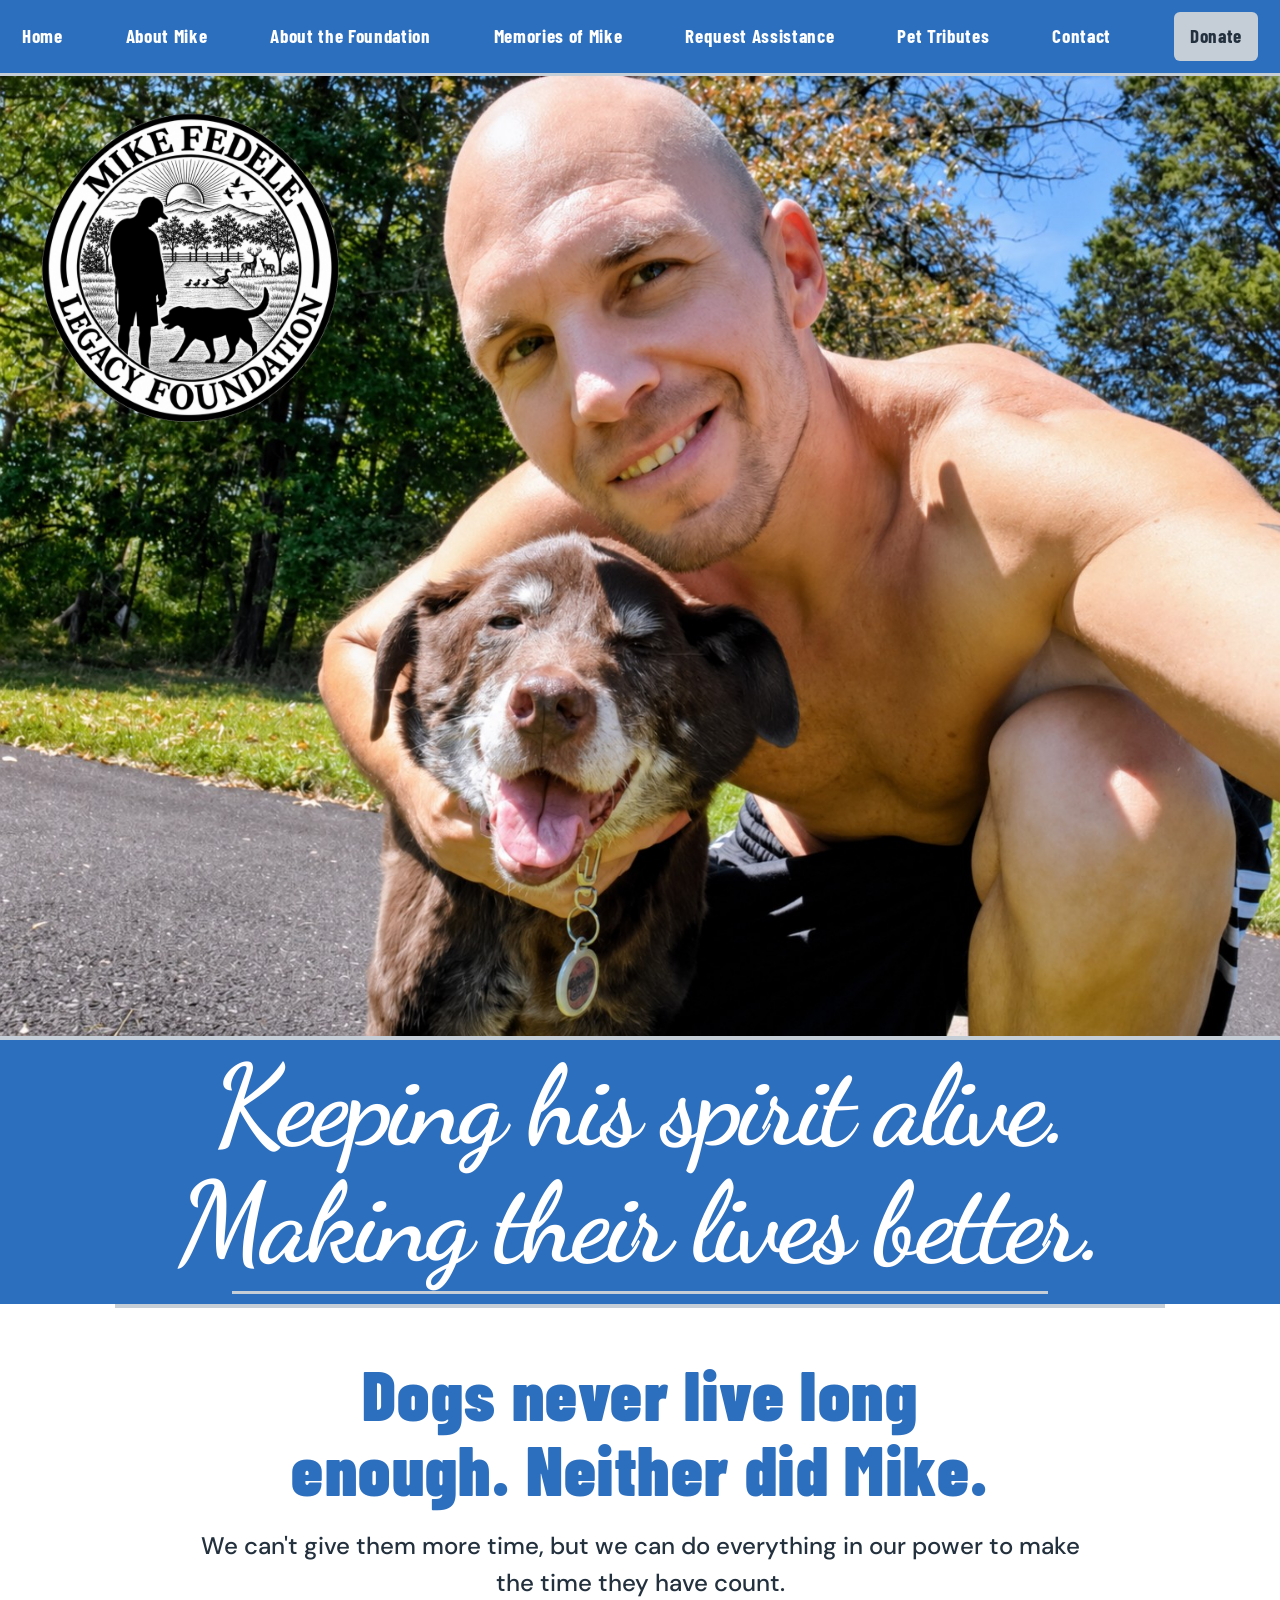
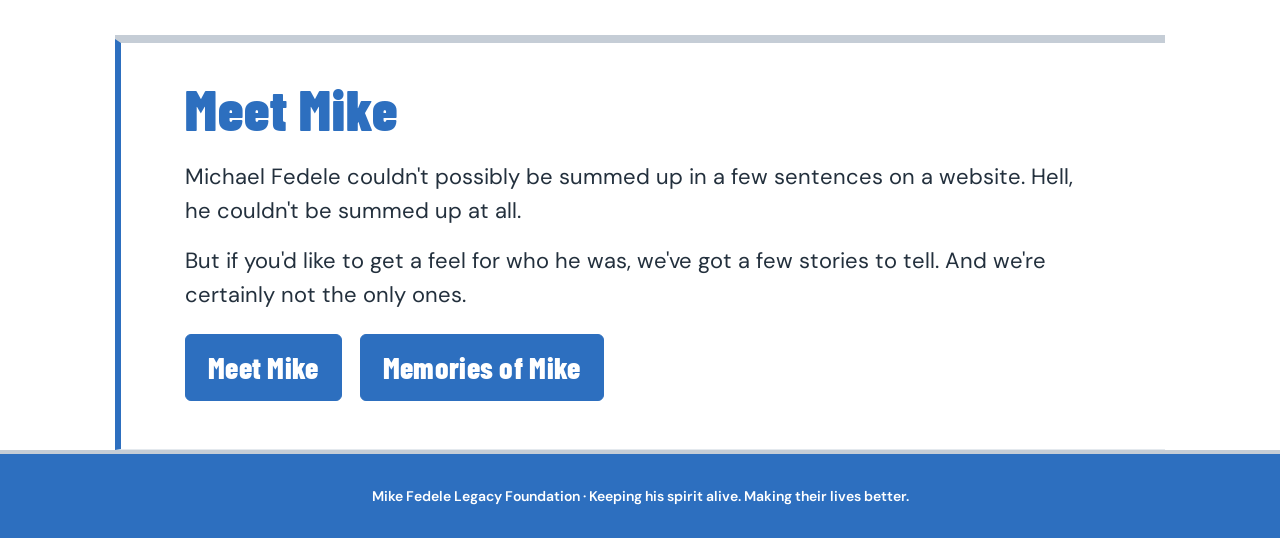
==== index.html @ 089e6568 "Reduce homepage whitespace and replace heavy Meet Mike paragraph typography" ====
<!doctype html><html lang="en"><head><meta charset="utf-8"><meta name="viewport" content="width=device-width, initial-scale=1"><meta name="theme-color" content="#2D6FBF"><title>Mike Fedele Legacy Foundation</title><style>:root{--blue:#2D6FBF;--deep:#06458f;--silver:#c5cdd6;--ink:#192c40}*{box-sizing:border-box}html{scroll-behavior:smooth}body{margin:0;background:#fff;color:var(--ink);font:17px/1.65 system-ui,-apple-system,"Segoe UI",sans-serif}a{color:var(--blue)}.site-header{position:relative;z-index:20;background:var(--deep);border-bottom:3px solid var(--silver)}.desktop-nav{display:flex;align-items:center;justify-content:space-between;gap:10px;max-width:1400px;margin:auto;padding:12px 22px}.desktop-nav a,.mobile-nav a{color:#fff;text-decoration:none;font-size:clamp(12px,1.15vw,16px);font-weight:650}.desktop-nav a:hover,.mobile-nav a:hover{text-decoration:underline}.desktop-nav .donate-nav,.mobile-nav .donate-nav{background:var(--silver);color:#173e65;padding:8px 16px;border-radius:6px}.mobile-bar{display:none}.hero{position:relative;background:#17395c}.hero-original{display:block;width:100%;height:auto}.hero-seal{position:absolute;top:2.5%;left:2.5%;width:clamp(105px,25vw,350px);height:auto;aspect-ratio:1;object-fit:contain;border:0;box-shadow:none}.hero-banner{background:var(--deep);border-top:3px solid var(--silver);text-align:center;padding:clamp(20px,4vw,50px) 5%;color:white}.hero-banner h1{font-family:"Segoe Print","Brush Script MT","URW Chancery L",cursive;font-size:clamp(27px,5.3vw,72px);line-height:1.25;font-style:italic;font-weight:500;margin:0}.silver-stroke{height:2px;max-width:70%;margin:20px auto 0;background:linear-gradient(90deg,transparent,var(--silver),transparent)}main>section:not(.hero){max-width:1050px;margin:auto;padding:55px 5%;border-bottom:1px solid #e4e9ee}h2{font-size:clamp(27px,4vw,43px);line-height:1.2;margin:0 0 20px}h3{font-size:24px;line-height:1.3}p{margin:0 0 18px}.statement{text-align:center}.statement h2{color:var(--blue)}.button{display:inline-block;background:var(--blue);color:white;text-decoration:none;font-weight:700;padding:12px 22px;border-radius:6px;margin:6px 10px 6px 0}.button:hover{background:var(--deep)}.links{display:flex;gap:8px;flex-wrap:wrap}.notice{border-left:4px solid var(--blue);background:#f2f6fb;padding:15px 20px}#foundation{background:#f5f8fc;max-width:none!important;padding-left:max(5%,calc((100% - 950px)/2))!important;padding-right:max(5%,calc((100% - 950px)/2))!important}#foundation strong{font-size:23px}footer{text-align:center;background:#eaf0f6;padding:30px 5%;font-size:14px}.about-hero{background:#f3f7fb;border-bottom:3px solid var(--silver);padding:60px 5%;text-align:center}.about-hero h1{font-size:clamp(34px,5vw,60px);line-height:1.12;max-width:900px;margin:0 auto 20px}.about-hero p{max-width:720px;margin:0 auto}.about-content{max-width:850px;margin:auto;padding:45px 5%}.eulogy-title{text-align:center;margin:70px 0 25px}.eulogy-title h2{color:var(--blue)}.poem{white-space:pre-wrap;overflow-wrap:break-word;font-family:Georgia,"Times New Roman",serif;font-size:clamp(15px,2.2vw,19px);line-height:1.6;padding:clamp(18px,4vw,42px);background:#f9fafc;border-left:4px solid var(--silver);tab-size:4}.snickers{margin:55px 0 20px;padding:30px;background:#eef4fb;border-top:3px solid var(--silver)}.gallery-note{padding:24px;border:1px solid var(--silver);background:#fff;margin:35px 0}.gallery-note h3{margin-top:0}@media(max-width:900px){.desktop-nav{display:none}.mobile-bar{display:flex;align-items:center;justify-content:space-between;gap:15px;color:#fff;font-weight:750;padding:12px 4%;min-height:65px}.mobile-bar>span{font-size:clamp(13px,3.8vw,18px)}.mobile-menu{position:relative}.mobile-menu summary{cursor:pointer;list-style:none;border:1px solid #ffffff80;border-radius:6px;padding:6px 10px;white-space:nowrap}.mobile-nav{position:absolute;right:0;top:calc(100% + 10px);z-index:50;display:flex;flex-direction:column;gap:14px;min-width:245px;background:var(--deep);padding:18px;box-shadow:0 8px 22px #0005;border-radius:7px}.mobile-nav a{font-size:15px}.hero-seal{width:clamp(95px,29vw,200px)}.hero-banner h1{font-size:clamp(25px,6vw,45px)}main>section:not(.hero){padding:38px 6%}}
/* Foundation visual identity — Mike Blue and silver */
:root{--blue:#2D6FBF;--deep:#06458f;--silver:#c5cdd6;--ink:#173450;--light-blue:#e7f1fc;--mid-blue:#5b94d3}body{background:linear-gradient(155deg,#f9fcff 0%,#eaf3fd 50%,#fff 100%);color:var(--ink);font-family:"Trebuchet MS","Segoe UI",sans-serif}h1,h2,h3{font-family:Impact,"Arial Narrow","Franklin Gothic Medium",sans-serif;font-stretch:condensed;letter-spacing:.035em;font-weight:700}h2{color:var(--deep);text-wrap:balance}h3{color:var(--blue)}.site-header{background:linear-gradient(105deg,#043568 0%,#06458f 50%,#2D6FBF 100%);box-shadow:0 5px 18px #06396725;border-bottom:3px solid var(--silver)}.desktop-nav a,.mobile-nav a{letter-spacing:.025em}.desktop-nav a:hover,.mobile-nav a:hover{color:#d7e9ff}.desktop-nav .donate-nav,.mobile-nav .donate-nav{background:linear-gradient(135deg,#edf2f7,#aebdcf);box-shadow:0 2px 8px #00254b44}.hero-banner{background:linear-gradient(120deg,#073a78,#2D6FBF 53%,#06458f);border-top:4px solid var(--silver);box-shadow:inset 0 5px 25px #092d5d40}.hero-banner h1{font-family:"Segoe Print","Bradley Hand","Brush Script MT",cursive;font-weight:800;font-style:italic;letter-spacing:-.035em;text-shadow:1px 3px 3px #062b5680}.silver-stroke{height:3px;background:linear-gradient(90deg,transparent,#f1f5f8,#8da3b8,#f1f5f8,transparent)}.statement{background:linear-gradient(145deg,#f0f7ff,#dbeafb);border-top:5px solid var(--silver);border-bottom:5px solid #8fa9c5!important}.statement h2{color:var(--deep);font-size:clamp(32px,5vw,55px);letter-spacing:.02em}.statement p{font-size:clamp(18px,2.4vw,24px)}#michael{background:linear-gradient(140deg,#fff 30%,#e5f1fd 100%);border-left:6px solid var(--blue);margin-top:36px;margin-bottom:45px;box-shadow:0 10px 30px #06396716}#michael h2{font-size:clamp(34px,5vw,56px)}.button{background:linear-gradient(120deg,var(--deep),var(--blue));border:1px solid #87b1df;box-shadow:0 4px 10px #174f8830;transition:transform .15s,box-shadow .15s}.button:hover{transform:translateY(-2px);box-shadow:0 6px 16px #174f8850}.about-hero{background:linear-gradient(115deg,#06458f,#2D6FBF 60%,#4d86c7);color:white;border-bottom:5px solid var(--silver);position:relative;overflow:hidden}.about-hero:after{content:"";position:absolute;right:-50px;top:-100px;width:320px;height:320px;border:35px solid #ffffff12;border-radius:50%;pointer-events:none}.about-hero h1{color:white;font-size:clamp(36px,6vw,66px);text-shadow:0 3px 8px #002c5650}.about-hero p{color:#edf5ff;font-size:19px}.about-content{background:#fff;box-shadow:0 8px 28px #0c41701c;margin-top:35px;margin-bottom:50px;border-top:5px solid var(--silver)}.eulogy-title{border-top:3px solid var(--silver);padding-top:32px}.eulogy-title h2{font-size:clamp(38px,5vw,58px)}.poem{background:linear-gradient(145deg,#f9fcff,#edf5fd);border-left:5px solid var(--blue);box-shadow:0 4px 18px #0b4d8512}.snickers{background:linear-gradient(120deg,#e5f1ff,#f5f9fd);border-top:5px solid var(--silver);border-left:5px solid var(--blue)}.gallery-note{border-top:4px solid var(--silver);border-left:4px solid var(--blue)}main>section:not(.hero):not(.statement){background:#fff;box-shadow:0 5px 20px #0a3d7014;margin-top:30px;margin-bottom:35px;border-top:4px solid var(--silver)}main>section:not(.hero):not(.statement) h2{font-size:clamp(33px,4.6vw,52px)}.notice{background:linear-gradient(120deg,#e5f1ff,#f7faff);border-left:5px solid var(--blue)}footer{background:linear-gradient(105deg,#043568,#06458f);color:#fff;border-top:4px solid var(--silver);font-weight:600}footer a{color:#fff}@media(max-width:900px){.mobile-bar{background:linear-gradient(90deg,#043568,#2D6FBF)}.mobile-nav{background:linear-gradient(150deg,#06458f,#123d6d)}main>section:not(.hero):not(.statement){margin-left:4%;margin-right:4%}.about-content{margin-left:4%;margin-right:4%}.hero-banner h1{font-size:clamp(26px,6.3vw,47px)}}

/* Typography system: expressive display, readable editorial body, oversized hero lettering */

body{font-family:"DM Sans","Trebuchet MS",sans-serif;font-size:17px;line-height:1.72}h1,h2,h3{font-family:"Barlow Condensed",Impact,"Arial Narrow",sans-serif;font-weight:800;letter-spacing:.015em;line-height:1.08}h2{font-size:clamp(35px,5vw,58px)}h3{font-size:clamp(26px,3vw,36px)}p{letter-spacing:.003em}.desktop-nav a,.mobile-nav a,.button{font-family:"Barlow Condensed",Impact,sans-serif;font-weight:700;font-size:clamp(15px,1.5vw,19px);letter-spacing:.035em}.hero-banner{padding:clamp(18px,2.7vw,38px) 2.5%;}.hero-banner h1{font-family:"Permanent Marker","Segoe Print",cursive;font-size:clamp(28px,5.25vw,86px);font-weight:400;font-style:normal;line-height:1.16;letter-spacing:-.025em;text-wrap:balance;max-width:1600px;margin:0 auto;color:#fff}.silver-stroke{margin:clamp(10px,1.5vw,20px) auto 0}.statement h2{font-family:"Barlow Condensed",Impact,sans-serif;font-size:clamp(37px,5.6vw,70px);font-weight:900}.about-hero h1{font-family:"Barlow Condensed",Impact,sans-serif;font-size:clamp(43px,6.6vw,86px);font-weight:900}.about-content p{font-size:clamp(17px,1.6vw,19px)}.poem{font-family:Georgia,"Times New Roman",serif;font-size:clamp(16px,1.7vw,20px);line-height:1.72}@media(max-width:900px){.hero-banner{padding:clamp(14px,3.5vw,25px) 2%}.hero-banner h1{font-size:clamp(23px,5.8vw,52px);line-height:1.18;letter-spacing:-.04em}.mobile-nav a{font-size:19px}main>section:not(.hero):not(.statement) h2{font-size:clamp(35px,7vw,54px)}}@media(max-width:380px){.hero-banner h1{font-size:5.6vw}}

/* Final hero typography override: full-width lettering on phones and desktop */
.hero-banner{padding:clamp(10px,1.7vw,24px) 1.2%!important}.hero-banner h1{font-family:"Permanent Marker","Segoe Print",cursive!important;font-size:clamp(36px,6.8vw,108px)!important;font-weight:400!important;font-style:normal!important;line-height:1.12!important;letter-spacing:-.045em!important;max-width:none!important;white-space:normal}.hero-banner .silver-stroke{margin:8px auto 0!important}@media(max-width:900px){.hero-banner{padding:12px 1%!important}.hero-banner h1{font-size:clamp(30px,7.1vw,65px)!important;line-height:1.16!important}}@media(max-width:440px){.hero-banner h1{font-size:7.15vw!important;letter-spacing:-.055em!important}}

/* Approved foundation palette: solid Mike Blue, white, silver; no ombre */
:root{--blue:#2D6FBF;--deep:#2D6FBF;--silver:#C5CDD6;--ink:#23303d}
body{background:#fff!important;color:var(--ink)!important}
.site-header,.mobile-bar,.mobile-nav{background:#2D6FBF!important;background-image:none!important;box-shadow:none!important;border-color:#C5CDD6!important}
.desktop-nav .donate-nav,.mobile-nav .donate-nav{background:#C5CDD6!important;background-image:none!important;color:#23303d!important;box-shadow:none!important}
.hero,.hero-banner,.about-hero{background:#2D6FBF!important;background-image:none!important;box-shadow:none!important}
.hero-banner{padding:clamp(12px,2.5vw,28px) 2%!important;display:flex;flex-direction:column;align-items:center;justify-content:center;gap:8px}
.hero-banner h1{font-family:"Permanent Marker","Segoe Print",cursive!important;font-size:clamp(30px,6.5vw,94px)!important;line-height:1.2!important;letter-spacing:-.025em!important;font-weight:400!important;font-style:normal!important;max-width:none!important;width:100%!important;margin:0!important;text-shadow:none!important}
.silver-stroke{background:#C5CDD6!important;background-image:none!important;width:65%;height:3px;margin:4px auto 0!important}
.statement,#michael,#foundation,main>section:not(.hero),.about-content,.poem,.snickers,.gallery-note,.notice{background:#fff!important;background-image:none!important;box-shadow:none!important}
.statement{border-top:4px solid #C5CDD6!important;border-bottom:4px solid #C5CDD6!important}
#foundation{background:#fff!important}
.button{background:#2D6FBF!important;background-image:none!important;box-shadow:none!important;border:1px solid #2D6FBF!important}
.button:hover{background:#215b9f!important}
.about-hero:after{display:none!important}
.about-hero h1{color:#fff!important;text-shadow:none!important}
.about-hero p{color:#fff!important}
.poem,.snickers,.notice,.gallery-note{border-color:#C5CDD6!important}
footer{background:#2D6FBF!important;background-image:none!important;color:#fff!important;border-color:#C5CDD6!important}
@media(max-width:900px){.hero-banner{padding:10px 1.5%!important}.hero-banner h1{font-size:clamp(28px,6.8vw,60px)!important;line-height:1.18!important}}
@media(max-width:440px){.hero-banner h1{font-size:clamp(26px,6.65vw,33px)!important;letter-spacing:-.04em!important}}

/* Approved homepage type direction: script tagline, impactful condensed headlines, characterful supporting copy */
.hero-banner{background:#2D6FBF!important;background-image:none!important;min-height:0!important;padding:12px 2% 15px!important}
.hero-banner h1{font-family:"Dancing Script","Segoe Script",cursive!important;font-size:clamp(39px,8.1vw,105px)!important;line-height:1.08!important;font-weight:700!important;font-style:normal!important;letter-spacing:-.035em!important;text-shadow:none!important;max-width:none!important}
.statement h2,#michael h2{font-family:"Barlow Condensed",Impact,"Arial Narrow",sans-serif!important;font-weight:900!important}
.statement p,#michael p{font-family:"Bree Serif",Georgia,serif!important;font-weight:400!important;font-size:clamp(19px,2.45vw,25px)!important;line-height:1.65!important;letter-spacing:0!important}
@media(max-width:900px){.hero-banner{padding:12px 1% 15px!important}.hero-banner h1{font-size:clamp(34px,8vw,75px)!important;line-height:1.1!important}}
@media(max-width:440px){.hero-banner h1{font-size:8vw!important;letter-spacing:-.04em!important}.statement p,#michael p{font-size:20px!important}}

/* Screenshot-reviewed spacing refinements */
.hero-banner{padding:8px 1% 10px!important;gap:3px!important}
.hero-banner h1{font-size:clamp(43px,8.9vw,112px)!important;line-height:1.05!important}
.hero-banner .silver-stroke{margin:5px auto 0!important}
.statement{padding-bottom:clamp(24px,4vw,42px)!important;margin-bottom:0!important}
.statement p{font-family:"DM Sans",system-ui,sans-serif!important;font-weight:500!important;font-size:clamp(19px,2.35vw,24px)!important;line-height:1.55!important}
#michael{margin-top:16px!important;margin-bottom:24px!important;padding-top:clamp(24px,4vw,44px)!important}
@media(max-width:900px){.hero-banner{padding:8px 1% 10px!important}.hero-banner h1{font-size:8.9vw!important;line-height:1.06!important}.statement{padding-bottom:28px!important}#michael{margin-top:14px!important;padding-top:25px!important}}
@media(max-width:440px){.hero-banner h1{font-size:8.9vw!important}.statement p{font-size:19px!important;line-height:1.58!important}}

/* Logo-inspired foundation name and readable navigation buttons */
.mobile-bar>span{font-family:"Cinzel",Georgia,"Times New Roman",serif!important;font-weight:800!important;font-size:clamp(17px,3.4vw,25px)!important;line-height:1.16!important;letter-spacing:-.045em!important;max-width:calc(100% - 118px)!important;overflow-wrap:normal!important}
.mobile-menu{flex:0 0 auto!important}
.mobile-menu summary{font-family:"Barlow Condensed",Impact,sans-serif!important;font-weight:800!important;font-size:clamp(17px,3.6vw,22px)!important}
#michael .links .button{font-family:"Barlow Condensed",Impact,"Arial Narrow",sans-serif!important;font-weight:800!important;font-size:clamp(22px,3.8vw,30px)!important;line-height:1.15!important;letter-spacing:.01em!important;padding:15px 22px!important;text-align:center!important}
@media(max-width:440px){.mobile-bar{gap:7px!important;padding:11px 3%!important}.mobile-bar>span{font-size:clamp(16px,4.15vw,20px)!important;max-width:calc(100% - 113px)!important}.mobile-menu summary{font-size:18px!important;padding:8px 9px!important}#michael .links .button{font-size:23px!important;padding:14px 18px!important}}

/* Homepage screenshot corrections: lighter Meet Mike copy and reduced dead space */
#michael p{font-family:"DM Sans",system-ui,-apple-system,"Segoe UI",sans-serif!important;font-weight:400!important;font-size:clamp(18px,2.25vw,22px)!important;line-height:1.55!important;letter-spacing:0!important;margin-bottom:16px!important}
.statement{padding-top:clamp(28px,4.5vw,48px)!important;padding-bottom:clamp(22px,3.5vw,34px)!important;margin-bottom:0!important}
.statement h2{margin-bottom:20px!important}
.statement p{margin-bottom:0!important}
#michael{margin-top:0!important;margin-bottom:0!important;padding-top:clamp(24px,3.5vw,36px)!important;padding-bottom:clamp(25px,4vw,42px)!important}
#michael h2{margin-bottom:20px!important}
#michael .links{margin-top:16px!important}
@media(max-width:900px){.statement{padding-top:32px!important;padding-bottom:24px!important}#michael{margin-top:0!important;padding-top:26px!important;padding-bottom:30px!important}#michael p{font-size:19px!important;line-height:1.55!important}}
</style><link rel="preconnect" href="https://fonts.googleapis.com"><link rel="preconnect" href="https://fonts.gstatic.com" crossorigin><link href="https://fonts.googleapis.com/css2?family=Barlow+Condensed:wght@600;700;800;900&family=DM+Sans:wght@400;500;600;700&family=Dancing+Script:wght@600;700&family=Bree+Serif&display=swap" rel="stylesheet"><link href="https://fonts.googleapis.com/css2?family=Cinzel:wght@600;700;800&display=swap" rel="stylesheet"></head><body><header class="site-header"><nav class="desktop-nav" aria-label="Main navigation"><a href="index.html#home">Home</a><a href="about-mike.html">About Mike</a><a href="about-the-foundation.html">About the Foundation</a><a href="memories-of-mike.html">Memories of Mike</a><a href="request-assistance.html">Request Assistance</a><a href="pet-tributes.html">Pet Tributes</a><a href="contact.html">Contact</a><a class="donate-nav" href="donate.html">Donate</a></nav><div class="mobile-bar"><span>Mike Fedele Legacy Foundation</span><details class="mobile-menu"><summary aria-label="Open navigation menu">☰ Menu</summary><nav class="mobile-nav" aria-label="Mobile navigation"><a href="index.html#home">Home</a><a href="about-mike.html">About Mike</a><a href="about-the-foundation.html">About the Foundation</a><a href="memories-of-mike.html">Memories of Mike</a><a href="request-assistance.html">Request Assistance</a><a href="pet-tributes.html">Pet Tributes</a><a href="contact.html">Contact</a><a class="donate-nav" href="donate.html">Donate</a></nav></details></div></header><main><section class="hero" id="home"><img class="hero-original" src="file_00000000ce7481f59edd131a9136a157.jpg" alt="Michael crouching with Snickers outdoors"><img class="hero-seal" src="mike_fedele_logo_circular_transparent.png" alt="Mike Fedele Legacy Foundation official seal"><div class="hero-banner"><h1>Keeping his spirit alive.<br>Making their lives better.</h1><div class="silver-stroke" aria-hidden="true"></div></div></section>
<section class="statement"><h2>Dogs never live long enough. Neither did Mike.</h2><p>We can't give them more time, but we can do everything in our power to make the time they have count.</p></section>

<section id="michael"><h2>Meet Mike</h2><p>Michael Fedele couldn't possibly be summed up in a few sentences on a website. Hell, he couldn't be summed up at all.</p><p>But if you'd like to get a feel for who he was, we've got a few stories to tell. And we're certainly not the only ones.</p><div class="links"><a class="button" href="about-mike.html">Meet Mike</a><a class="button" href="memories-of-mike.html">Memories of Mike</a></div></section>





</main><footer>Mike Fedele Legacy Foundation · Keeping his spirit alive. Making their lives better.</footer></body></html>
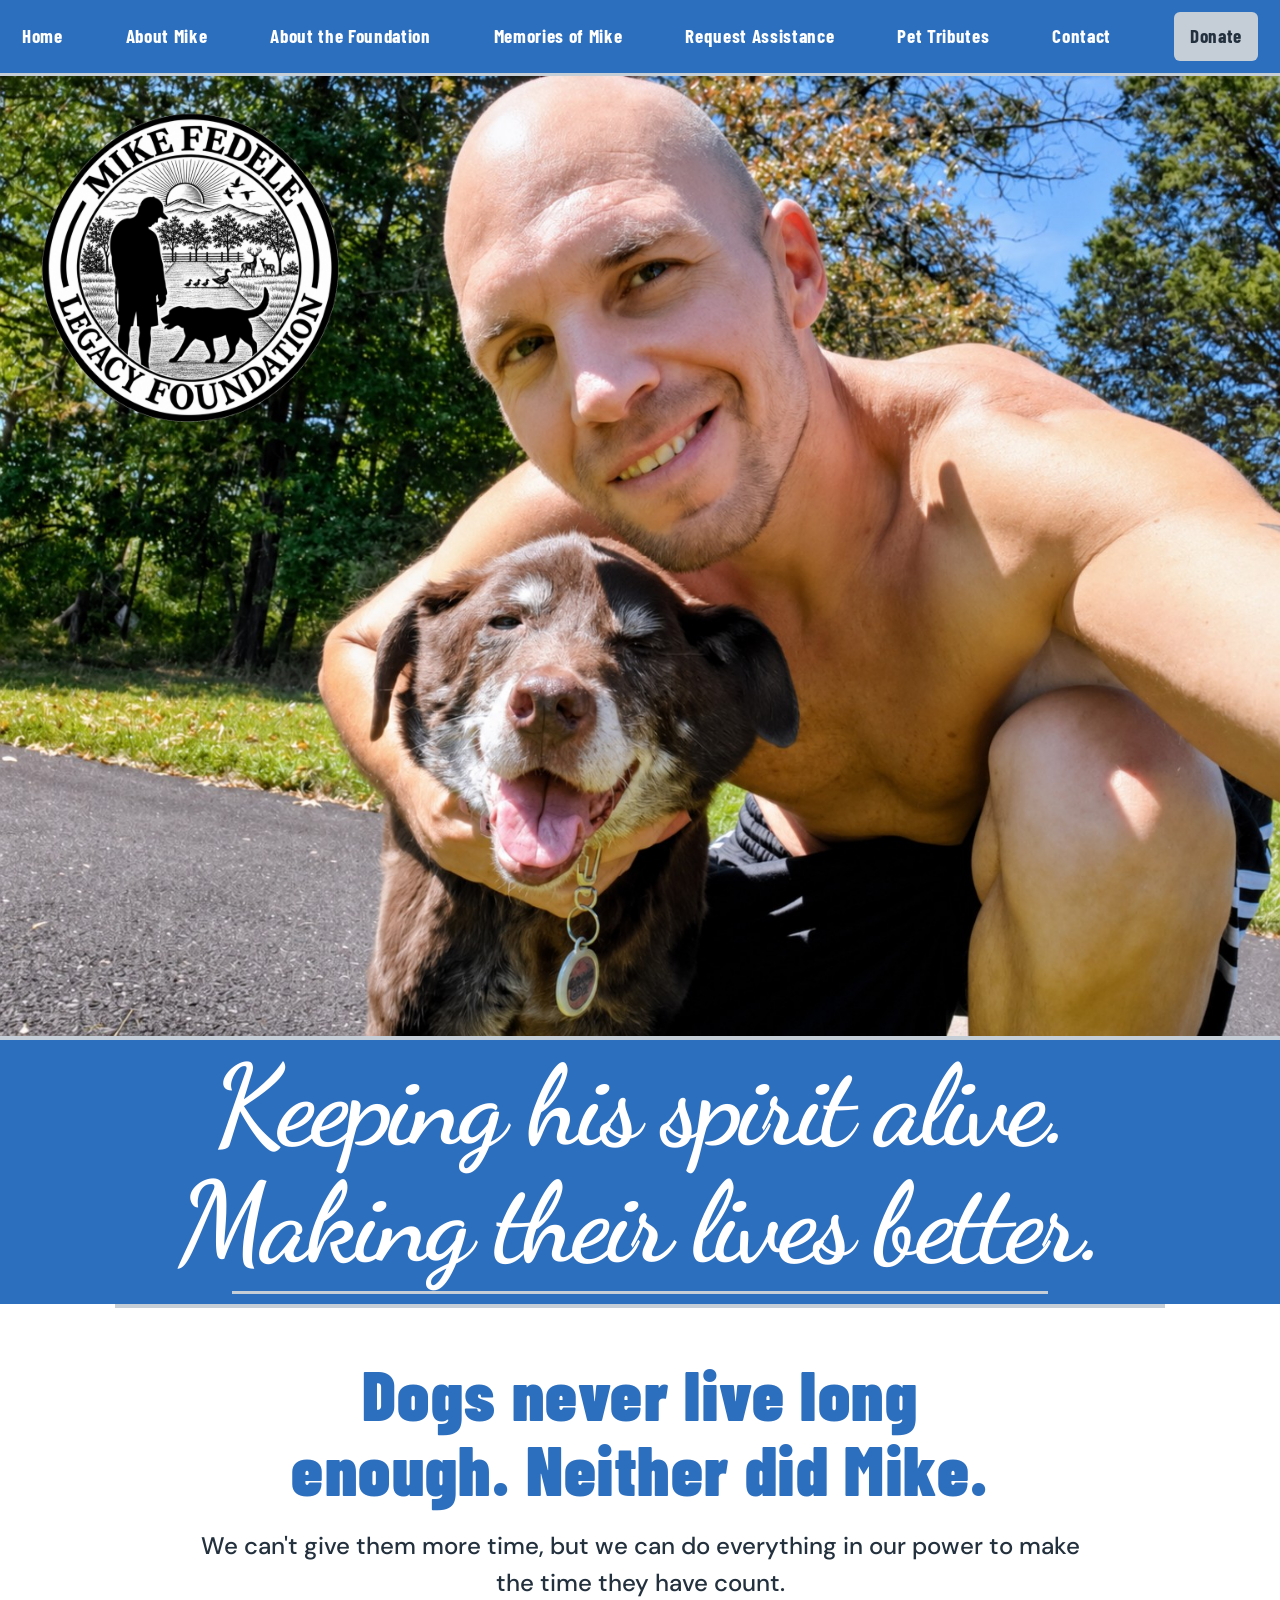
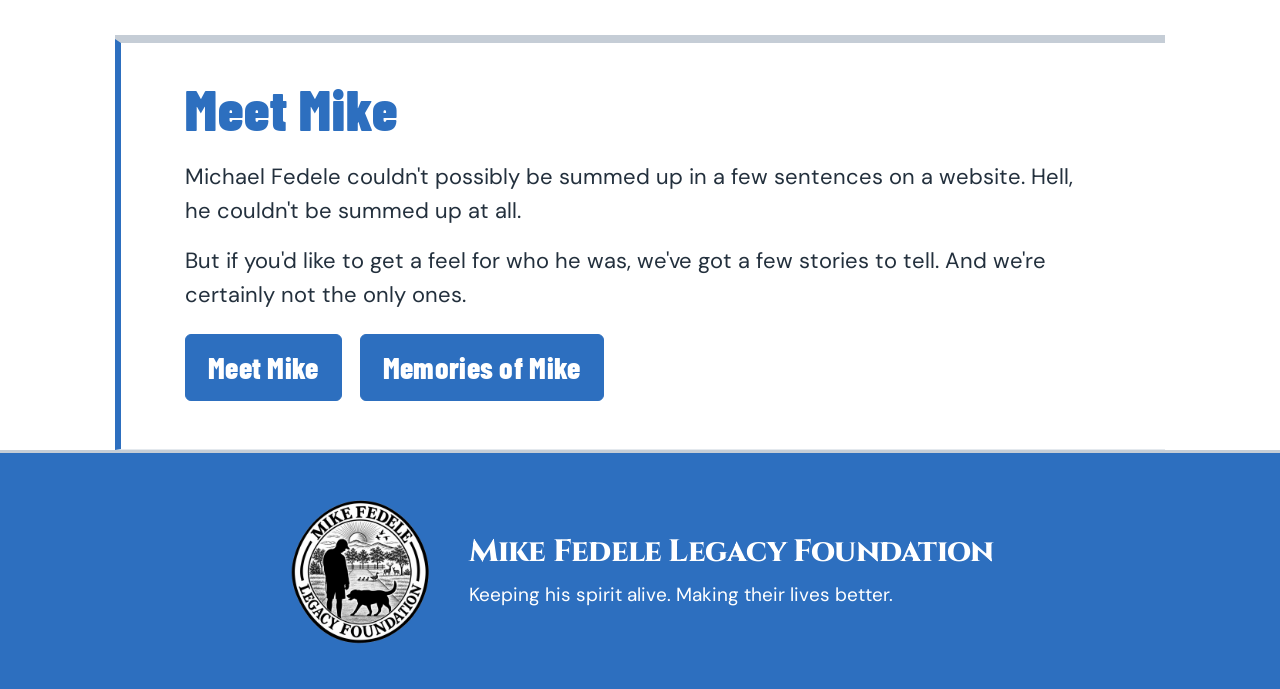
==== commit 80e4961f: "Add approved circular logo and readable branded footer" ====
--- a/index.html
+++ b/index.html
@@ -65,6 +65,15 @@
 #michael h2{margin-bottom:20px!important}
 #michael .links{margin-top:16px!important}
 @media(max-width:900px){.statement{padding-top:32px!important;padding-bottom:24px!important}#michael{margin-top:0!important;padding-top:26px!important;padding-bottom:30px!important}#michael p{font-size:19px!important;line-height:1.55!important}}
+
+/* Consistent branded footer across all eight pages */
+.foundation-footer{display:flex!important;align-items:center!important;justify-content:center!important;gap:clamp(18px,3vw,34px)!important;flex-wrap:wrap!important;text-align:left!important;background:#2D6FBF!important;background-image:none!important;color:#fff!important;border-top:3px solid #C5CDD6!important;padding:clamp(25px,4vw,44px) 20px!important}
+.foundation-footer .footer-logo-link{display:block;flex:0 0 auto;line-height:0}
+.foundation-footer .footer-logo{display:block;width:clamp(104px,13vw,148px);height:auto;object-fit:contain}
+.foundation-footer .footer-copy{min-width:0;max-width:610px}
+.foundation-footer .footer-name{font-family:"Cinzel",Georgia,"Times New Roman",serif!important;font-size:clamp(21px,2.5vw,31px)!important;font-weight:800!important;line-height:1.24!important;letter-spacing:-.025em!important;color:#fff!important}
+.foundation-footer .footer-tagline{font-family:"DM Sans",system-ui,sans-serif!important;font-size:clamp(16px,1.6vw,19px)!important;font-weight:400!important;line-height:1.45!important;margin-top:10px!important;color:#fff!important}
+@media(max-width:600px){.foundation-footer{flex-direction:column!important;text-align:center!important;gap:15px!important;padding:28px 18px 32px!important}.foundation-footer .footer-logo{width:112px}.foundation-footer .footer-name{font-size:clamp(21px,5.5vw,26px)!important}.foundation-footer .footer-tagline{font-size:17px!important;margin-top:9px!important}}
 </style><link rel="preconnect" href="https://fonts.googleapis.com"><link rel="preconnect" href="https://fonts.gstatic.com" crossorigin><link href="https://fonts.googleapis.com/css2?family=Barlow+Condensed:wght@600;700;800;900&family=DM+Sans:wght@400;500;600;700&family=Dancing+Script:wght@600;700&family=Bree+Serif&display=swap" rel="stylesheet"><link href="https://fonts.googleapis.com/css2?family=Cinzel:wght@600;700;800&display=swap" rel="stylesheet"></head><body><header class="site-header"><nav class="desktop-nav" aria-label="Main navigation"><a href="index.html#home">Home</a><a href="about-mike.html">About Mike</a><a href="about-the-foundation.html">About the Foundation</a><a href="memories-of-mike.html">Memories of Mike</a><a href="request-assistance.html">Request Assistance</a><a href="pet-tributes.html">Pet Tributes</a><a href="contact.html">Contact</a><a class="donate-nav" href="donate.html">Donate</a></nav><div class="mobile-bar"><span>Mike Fedele Legacy Foundation</span><details class="mobile-menu"><summary aria-label="Open navigation menu">☰ Menu</summary><nav class="mobile-nav" aria-label="Mobile navigation"><a href="index.html#home">Home</a><a href="about-mike.html">About Mike</a><a href="about-the-foundation.html">About the Foundation</a><a href="memories-of-mike.html">Memories of Mike</a><a href="request-assistance.html">Request Assistance</a><a href="pet-tributes.html">Pet Tributes</a><a href="contact.html">Contact</a><a class="donate-nav" href="donate.html">Donate</a></nav></details></div></header><main><section class="hero" id="home"><img class="hero-original" src="file_00000000ce7481f59edd131a9136a157.jpg" alt="Michael crouching with Snickers outdoors"><img class="hero-seal" src="mike_fedele_logo_circular_transparent.png" alt="Mike Fedele Legacy Foundation official seal"><div class="hero-banner"><h1>Keeping his spirit alive.<br>Making their lives better.</h1><div class="silver-stroke" aria-hidden="true"></div></div></section>
 <section class="statement"><h2>Dogs never live long enough. Neither did Mike.</h2><p>We can't give them more time, but we can do everything in our power to make the time they have count.</p></section>
 
@@ -74,4 +83,4 @@
 
 
 
-</main><footer>Mike Fedele Legacy Foundation · Keeping his spirit alive. Making their lives better.</footer></body></html>+</main><footer class="foundation-footer"><a class="footer-logo-link" href="index.html" aria-label="Mike Fedele Legacy Foundation home"><img class="footer-logo" src="mike_fedele_logo_circular_transparent.png" alt="Mike Fedele Legacy Foundation circular logo" loading="lazy"></a><div class="footer-copy"><div class="footer-name">Mike Fedele Legacy Foundation</div><div class="footer-tagline">Keeping his spirit alive. Making their lives better.</div></div></footer></body></html>
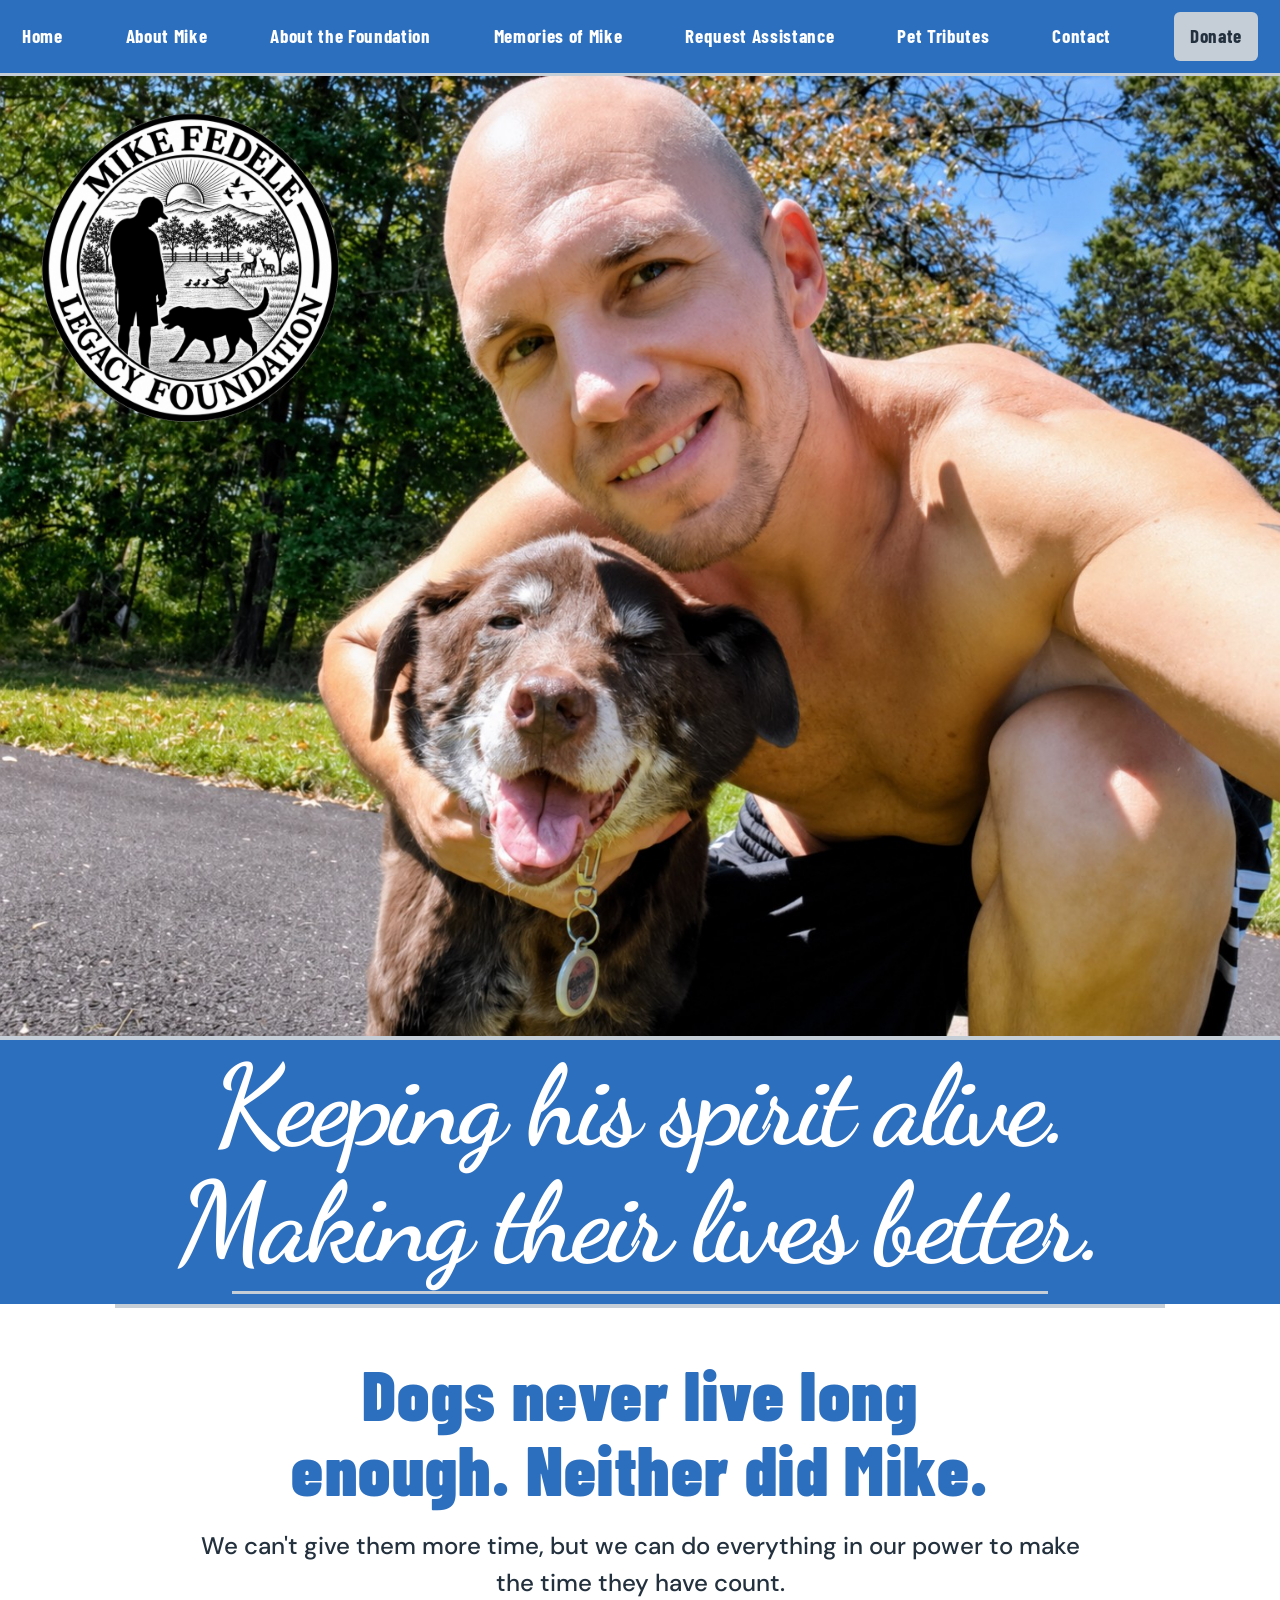
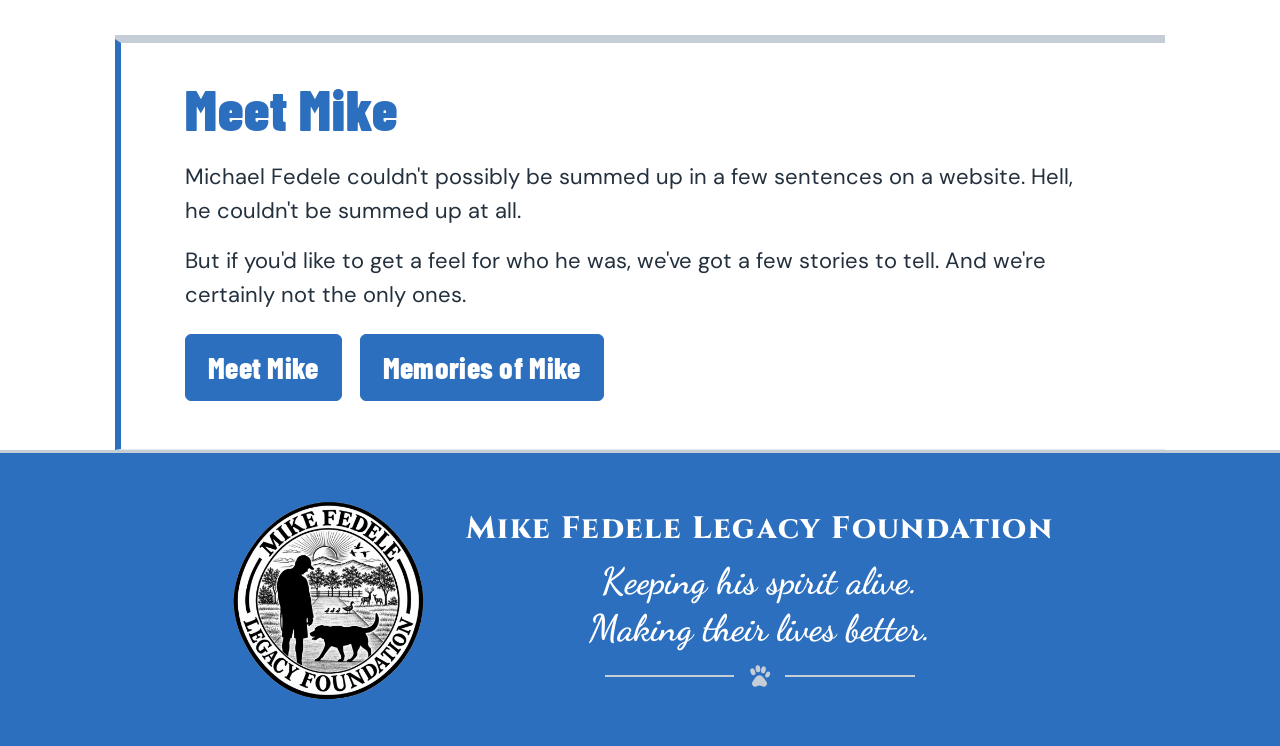
==== commit 976c2062: "Improve homepage footer typography and silver paw divider" ====
--- a/index.html
+++ b/index.html
@@ -74,6 +74,22 @@
 .foundation-footer .footer-name{font-family:"Cinzel",Georgia,"Times New Roman",serif!important;font-size:clamp(21px,2.5vw,31px)!important;font-weight:800!important;line-height:1.24!important;letter-spacing:-.025em!important;color:#fff!important}
 .foundation-footer .footer-tagline{font-family:"DM Sans",system-ui,sans-serif!important;font-size:clamp(16px,1.6vw,19px)!important;font-weight:400!important;line-height:1.45!important;margin-top:10px!important;color:#fff!important}
 @media(max-width:600px){.foundation-footer{flex-direction:column!important;text-align:center!important;gap:15px!important;padding:28px 18px 32px!important}.foundation-footer .footer-logo{width:112px}.foundation-footer .footer-name{font-size:clamp(21px,5.5vw,26px)!important}.foundation-footer .footer-tagline{font-size:17px!important;margin-top:9px!important}}
+
+/* Approved interior-page identity and consistent two-line brand tagline */
+.brand-paw-divider{display:flex;align-items:center;justify-content:center;gap:13px;color:#C5CDD6;width:min(310px,75%);margin:13px auto 0}
+.brand-paw-divider>span{height:2px;flex:1;background:#C5CDD6}.brand-paw-divider svg{flex:0 0 25px;display:block}
+.foundation-footer .footer-name,.interior-brand-header .interior-brand-name{font-family:"Cinzel",Georgia,serif!important;letter-spacing:.045em!important;font-weight:800!important;line-height:1.25!important}
+.foundation-footer .footer-tagline,.interior-brand-header .interior-brand-tagline{font-family:"Dancing Script","Brush Script MT",cursive!important;font-size:clamp(24px,3vw,37px)!important;line-height:1.25!important;letter-spacing:0!important;font-weight:700!important;color:white!important;text-align:center!important}
+.foundation-footer .footer-tagline span,.interior-brand-header .interior-brand-tagline span{display:block}
+.foundation-footer .footer-logo{width:clamp(150px,17vw,205px)!important;height:auto!important;max-width:100%!important;object-fit:contain!important}
+.foundation-footer .footer-logo-link{display:flex;justify-content:center;align-items:center}
+.interior-brand-header{display:flex;align-items:center;justify-content:center;gap:25px;padding:20px clamp(16px,4vw,45px);background:#2D6FBF!important;color:white!important;border-bottom:3px solid #C5CDD6}
+.interior-brand-header .interior-brand-logo{display:block;width:clamp(104px,11vw,148px);height:auto;object-fit:contain}
+.interior-brand-header .interior-brand-copy{text-align:center;min-width:0}
+.interior-brand-header .interior-brand-name{font-size:clamp(20px,2.4vw,31px);color:#fff}
+.interior-brand-header .interior-brand-tagline{margin-top:7px}
+.interior-brand-header .brand-paw-divider{margin-top:8px}
+@media(max-width:700px){.interior-brand-header{flex-direction:column;gap:10px;padding:17px 14px 19px}.interior-brand-header .interior-brand-logo{width:118px}.interior-brand-header .interior-brand-name{font-size:clamp(20px,5.5vw,27px);letter-spacing:.025em!important}.interior-brand-header .interior-brand-tagline{font-size:clamp(24px,6vw,30px)!important}.foundation-footer .footer-logo{width:175px!important}}
 </style><link rel="preconnect" href="https://fonts.googleapis.com"><link rel="preconnect" href="https://fonts.gstatic.com" crossorigin><link href="https://fonts.googleapis.com/css2?family=Barlow+Condensed:wght@600;700;800;900&family=DM+Sans:wght@400;500;600;700&family=Dancing+Script:wght@600;700&family=Bree+Serif&display=swap" rel="stylesheet"><link href="https://fonts.googleapis.com/css2?family=Cinzel:wght@600;700;800&display=swap" rel="stylesheet"></head><body><header class="site-header"><nav class="desktop-nav" aria-label="Main navigation"><a href="index.html#home">Home</a><a href="about-mike.html">About Mike</a><a href="about-the-foundation.html">About the Foundation</a><a href="memories-of-mike.html">Memories of Mike</a><a href="request-assistance.html">Request Assistance</a><a href="pet-tributes.html">Pet Tributes</a><a href="contact.html">Contact</a><a class="donate-nav" href="donate.html">Donate</a></nav><div class="mobile-bar"><span>Mike Fedele Legacy Foundation</span><details class="mobile-menu"><summary aria-label="Open navigation menu">☰ Menu</summary><nav class="mobile-nav" aria-label="Mobile navigation"><a href="index.html#home">Home</a><a href="about-mike.html">About Mike</a><a href="about-the-foundation.html">About the Foundation</a><a href="memories-of-mike.html">Memories of Mike</a><a href="request-assistance.html">Request Assistance</a><a href="pet-tributes.html">Pet Tributes</a><a href="contact.html">Contact</a><a class="donate-nav" href="donate.html">Donate</a></nav></details></div></header><main><section class="hero" id="home"><img class="hero-original" src="file_00000000ce7481f59edd131a9136a157.jpg" alt="Michael crouching with Snickers outdoors"><img class="hero-seal" src="mike_fedele_logo_circular_transparent.png" alt="Mike Fedele Legacy Foundation official seal"><div class="hero-banner"><h1>Keeping his spirit alive.<br>Making their lives better.</h1><div class="silver-stroke" aria-hidden="true"></div></div></section>
 <section class="statement"><h2>Dogs never live long enough. Neither did Mike.</h2><p>We can't give them more time, but we can do everything in our power to make the time they have count.</p></section>
 
@@ -83,4 +99,4 @@
 
 
 
-</main><footer class="foundation-footer"><a class="footer-logo-link" href="index.html" aria-label="Mike Fedele Legacy Foundation home"><img class="footer-logo" src="mike_fedele_logo_circular_transparent.png" alt="Mike Fedele Legacy Foundation circular logo" loading="lazy"></a><div class="footer-copy"><div class="footer-name">Mike Fedele Legacy Foundation</div><div class="footer-tagline">Keeping his spirit alive. Making their lives better.</div></div></footer></body></html>+</main><footer class="foundation-footer"><a class="footer-logo-link" href="index.html" aria-label="Mike Fedele Legacy Foundation home"><img class="footer-logo" src="mike_fedele_logo_circular_transparent.png" alt="Mike Fedele Legacy Foundation circular logo" loading="lazy"></a><div class="footer-copy"><div class="footer-name">Mike Fedele Legacy Foundation</div><div class="footer-tagline"><span>Keeping his spirit alive.</span><span>Making their lives better.</span></div><div class="brand-paw-divider" aria-hidden="true"><span></span><svg viewBox="0 0 64 64" width="25" height="25" fill="currentColor" xmlns="http://www.w3.org/2000/svg"><ellipse cx="15" cy="20" rx="6" ry="9" transform="rotate(-22 15 20)"/><ellipse cx="28" cy="12" rx="6" ry="9" transform="rotate(-6 28 12)"/><ellipse cx="42" cy="15" rx="6" ry="9" transform="rotate(14 42 15)"/><ellipse cx="53" cy="27" rx="5.5" ry="8" transform="rotate(25 53 27)"/><path d="M32 29c-8 0-12 9-17 15-5 6-1 14 6 14 4 0 7-3 11-3s7 3 11 3c7 0 11-8 6-14-5-6-9-15-17-15z"/></svg><span></span></div></div></footer></body></html>
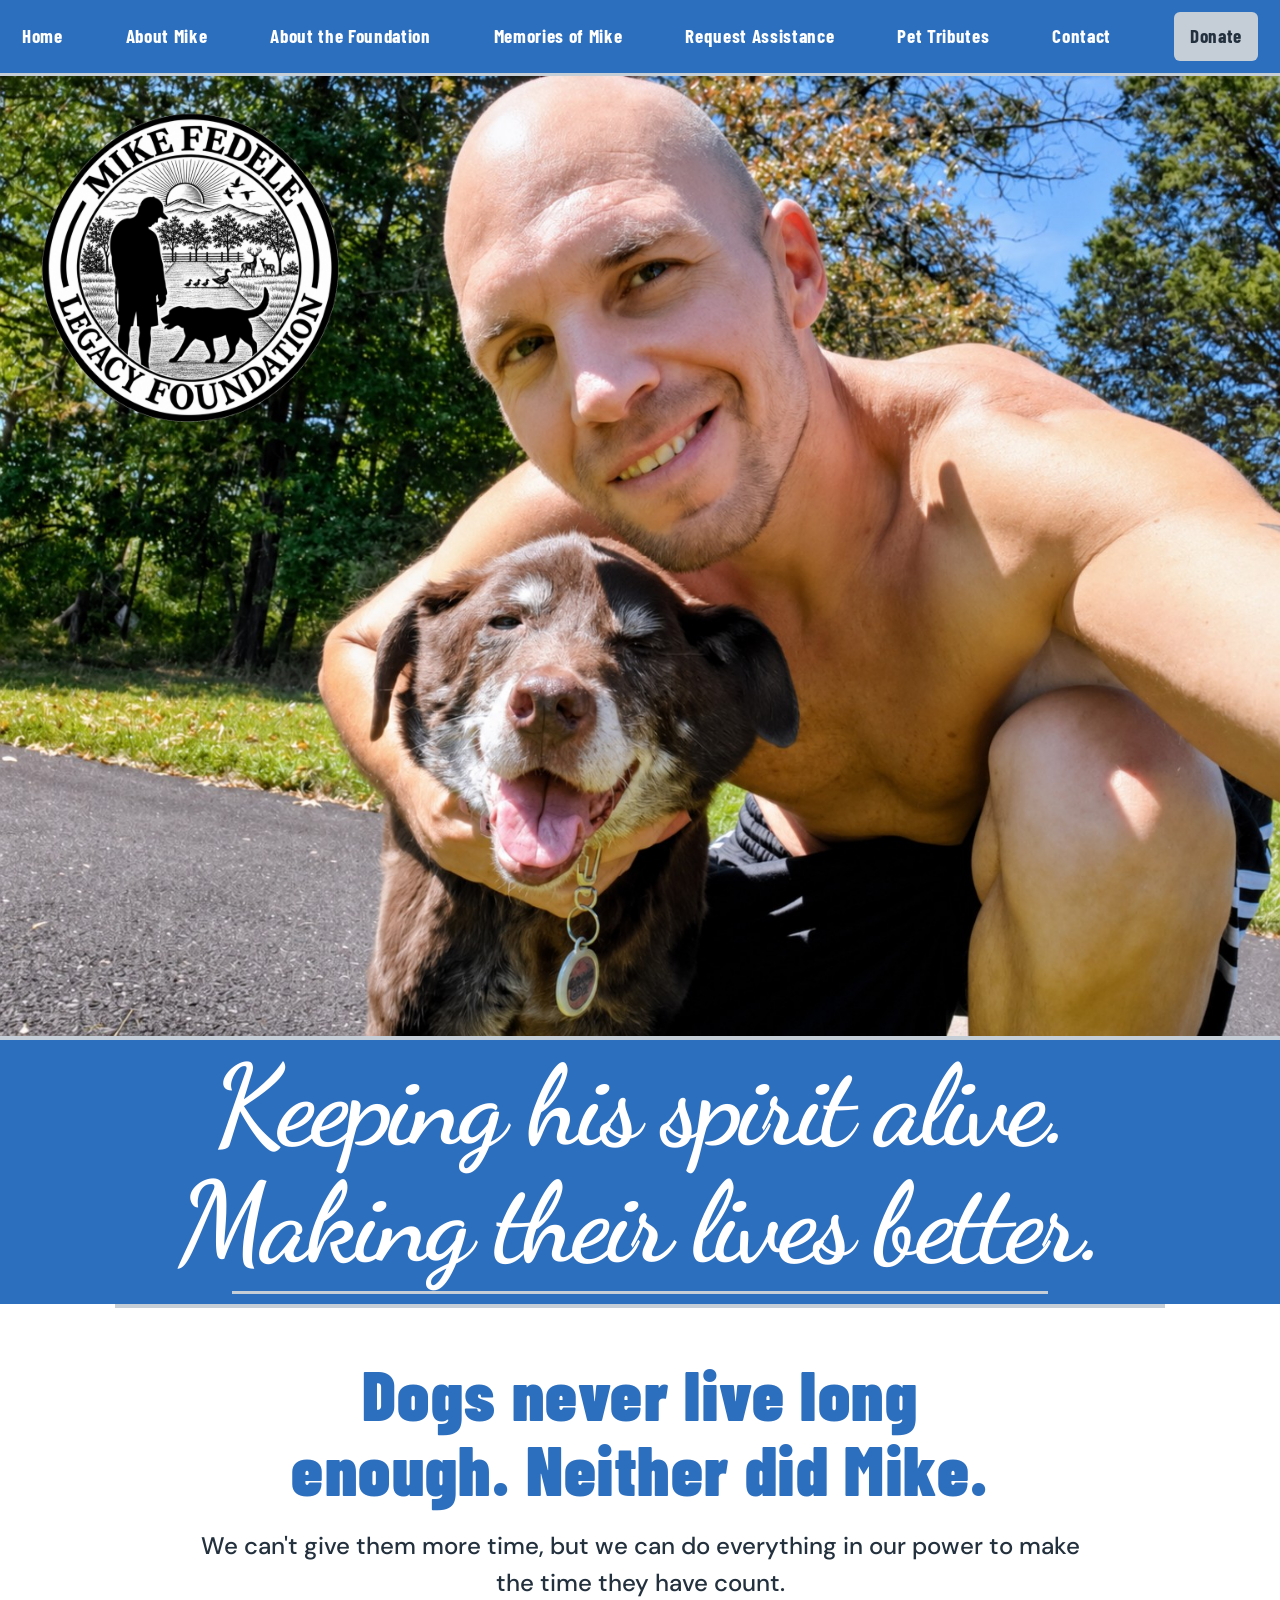
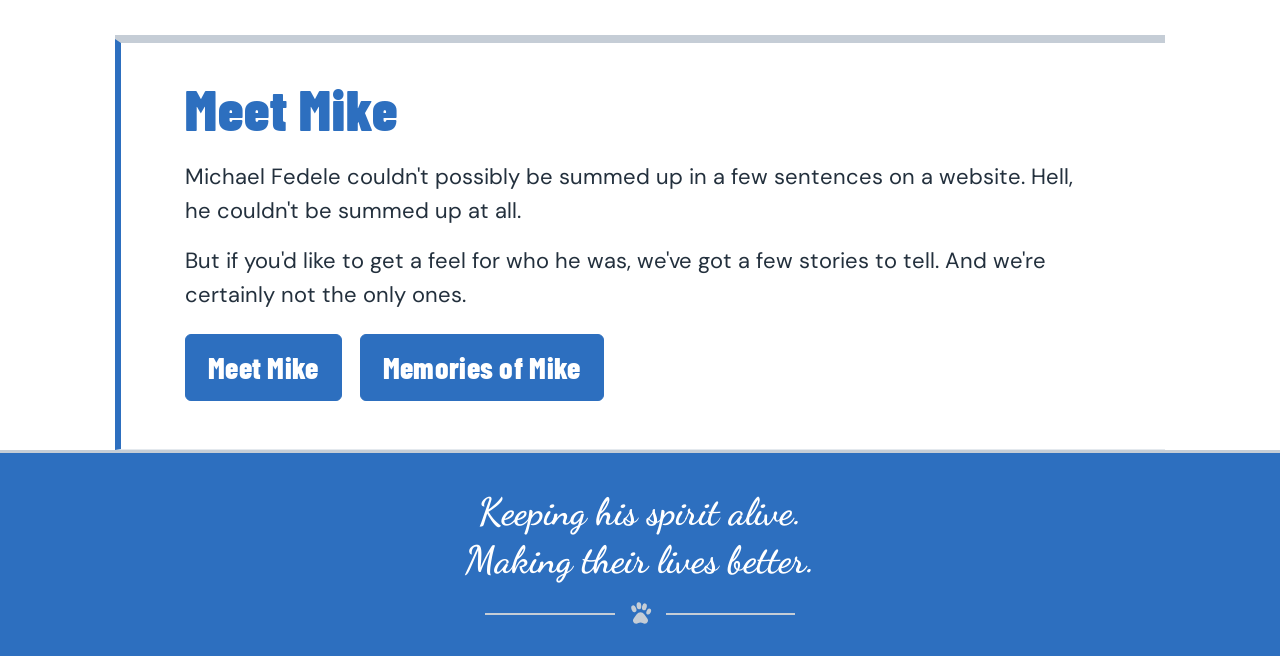
==== commit b6a9f5f6: "Use approved logo-and-name interior headers and two-line script-only footers" ====
--- a/index.html
+++ b/index.html
@@ -90,6 +90,17 @@
 .interior-brand-header .interior-brand-tagline{margin-top:7px}
 .interior-brand-header .brand-paw-divider{margin-top:8px}
 @media(max-width:700px){.interior-brand-header{flex-direction:column;gap:10px;padding:17px 14px 19px}.interior-brand-header .interior-brand-logo{width:118px}.interior-brand-header .interior-brand-name{font-size:clamp(20px,5.5vw,27px);letter-spacing:.025em!important}.interior-brand-header .interior-brand-tagline{font-size:clamp(24px,6vw,30px)!important}.foundation-footer .footer-logo{width:175px!important}}
+
+/* November 3 approved brand hierarchy: interior identity header, simple script footer */
+.foundation-footer-simple{display:flex!important;flex-direction:column!important;align-items:center!important;justify-content:center!important;text-align:center!important;gap:7px!important;padding:25px 15px 30px!important;background:#2D6FBF!important;border-top:3px solid #C5CDD6!important}
+.foundation-footer-simple .footer-tagline{font-family:"Dancing Script","Brush Script MT",cursive!important;font-size:clamp(25px,5.5vw,38px)!important;line-height:1.28!important;font-weight:700!important;color:#fff!important;text-align:center!important;max-width:100%!important}
+.foundation-footer-simple .footer-tagline span{display:block!important}
+.foundation-footer-simple .brand-paw-divider{display:flex!important;width:min(310px,78%)!important;color:#C5CDD6!important;margin:9px auto 0!important}
+.interior-brand-header .interior-brand-tagline,.interior-brand-header .brand-paw-divider{display:none!important}
+.interior-brand-header{gap:clamp(12px,2.8vw,24px)!important;padding:14px 18px!important;flex-direction:row!important;min-height:120px}
+.interior-brand-header .interior-brand-logo{width:clamp(88px,12vw,132px)!important}
+.interior-brand-header .interior-brand-name{font-family:"Cinzel",Georgia,serif!important;letter-spacing:.055em!important;font-size:clamp(20px,2.8vw,32px)!important;line-height:1.25!important}
+@media(max-width:600px){.interior-brand-header{flex-direction:row!important;gap:12px!important;padding:13px 12px!important;min-height:100px}.interior-brand-header .interior-brand-logo{width:clamp(72px,19vw,100px)!important}.interior-brand-header .interior-brand-name{font-size:clamp(16px,4.3vw,23px)!important;letter-spacing:.03em!important}.foundation-footer-simple .footer-tagline{font-size:clamp(25px,6.2vw,32px)!important}}
 </style><link rel="preconnect" href="https://fonts.googleapis.com"><link rel="preconnect" href="https://fonts.gstatic.com" crossorigin><link href="https://fonts.googleapis.com/css2?family=Barlow+Condensed:wght@600;700;800;900&family=DM+Sans:wght@400;500;600;700&family=Dancing+Script:wght@600;700&family=Bree+Serif&display=swap" rel="stylesheet"><link href="https://fonts.googleapis.com/css2?family=Cinzel:wght@600;700;800&display=swap" rel="stylesheet"></head><body><header class="site-header"><nav class="desktop-nav" aria-label="Main navigation"><a href="index.html#home">Home</a><a href="about-mike.html">About Mike</a><a href="about-the-foundation.html">About the Foundation</a><a href="memories-of-mike.html">Memories of Mike</a><a href="request-assistance.html">Request Assistance</a><a href="pet-tributes.html">Pet Tributes</a><a href="contact.html">Contact</a><a class="donate-nav" href="donate.html">Donate</a></nav><div class="mobile-bar"><span>Mike Fedele Legacy Foundation</span><details class="mobile-menu"><summary aria-label="Open navigation menu">☰ Menu</summary><nav class="mobile-nav" aria-label="Mobile navigation"><a href="index.html#home">Home</a><a href="about-mike.html">About Mike</a><a href="about-the-foundation.html">About the Foundation</a><a href="memories-of-mike.html">Memories of Mike</a><a href="request-assistance.html">Request Assistance</a><a href="pet-tributes.html">Pet Tributes</a><a href="contact.html">Contact</a><a class="donate-nav" href="donate.html">Donate</a></nav></details></div></header><main><section class="hero" id="home"><img class="hero-original" src="file_00000000ce7481f59edd131a9136a157.jpg" alt="Michael crouching with Snickers outdoors"><img class="hero-seal" src="mike_fedele_logo_circular_transparent.png" alt="Mike Fedele Legacy Foundation official seal"><div class="hero-banner"><h1>Keeping his spirit alive.<br>Making their lives better.</h1><div class="silver-stroke" aria-hidden="true"></div></div></section>
 <section class="statement"><h2>Dogs never live long enough. Neither did Mike.</h2><p>We can't give them more time, but we can do everything in our power to make the time they have count.</p></section>
 
@@ -99,4 +110,4 @@
 
 
 
-</main><footer class="foundation-footer"><a class="footer-logo-link" href="index.html" aria-label="Mike Fedele Legacy Foundation home"><img class="footer-logo" src="mike_fedele_logo_circular_transparent.png" alt="Mike Fedele Legacy Foundation circular logo" loading="lazy"></a><div class="footer-copy"><div class="footer-name">Mike Fedele Legacy Foundation</div><div class="footer-tagline"><span>Keeping his spirit alive.</span><span>Making their lives better.</span></div><div class="brand-paw-divider" aria-hidden="true"><span></span><svg viewBox="0 0 64 64" width="25" height="25" fill="currentColor" xmlns="http://www.w3.org/2000/svg"><ellipse cx="15" cy="20" rx="6" ry="9" transform="rotate(-22 15 20)"/><ellipse cx="28" cy="12" rx="6" ry="9" transform="rotate(-6 28 12)"/><ellipse cx="42" cy="15" rx="6" ry="9" transform="rotate(14 42 15)"/><ellipse cx="53" cy="27" rx="5.5" ry="8" transform="rotate(25 53 27)"/><path d="M32 29c-8 0-12 9-17 15-5 6-1 14 6 14 4 0 7-3 11-3s7 3 11 3c7 0 11-8 6-14-5-6-9-15-17-15z"/></svg><span></span></div></div></footer></body></html>+</main><footer class="foundation-footer foundation-footer-simple"><div class="footer-tagline"><span>Keeping his spirit alive.</span><span>Making their lives better.</span></div><div class="brand-paw-divider" aria-hidden="true"><span></span><svg viewBox="0 0 64 64" width="25" height="25" fill="currentColor" xmlns="http://www.w3.org/2000/svg"><ellipse cx="15" cy="20" rx="6" ry="9" transform="rotate(-22 15 20)"/><ellipse cx="28" cy="12" rx="6" ry="9" transform="rotate(-6 28 12)"/><ellipse cx="42" cy="15" rx="6" ry="9" transform="rotate(14 42 15)"/><ellipse cx="53" cy="27" rx="5.5" ry="8" transform="rotate(25 53 27)"/><path d="M32 29c-8 0-12 9-17 15-5 6-1 14 6 14 4 0 7-3 11-3s7 3 11 3c7 0 11-8 6-14-5-6-9-15-17-15z"/></svg><span></span></div></footer></body></html>
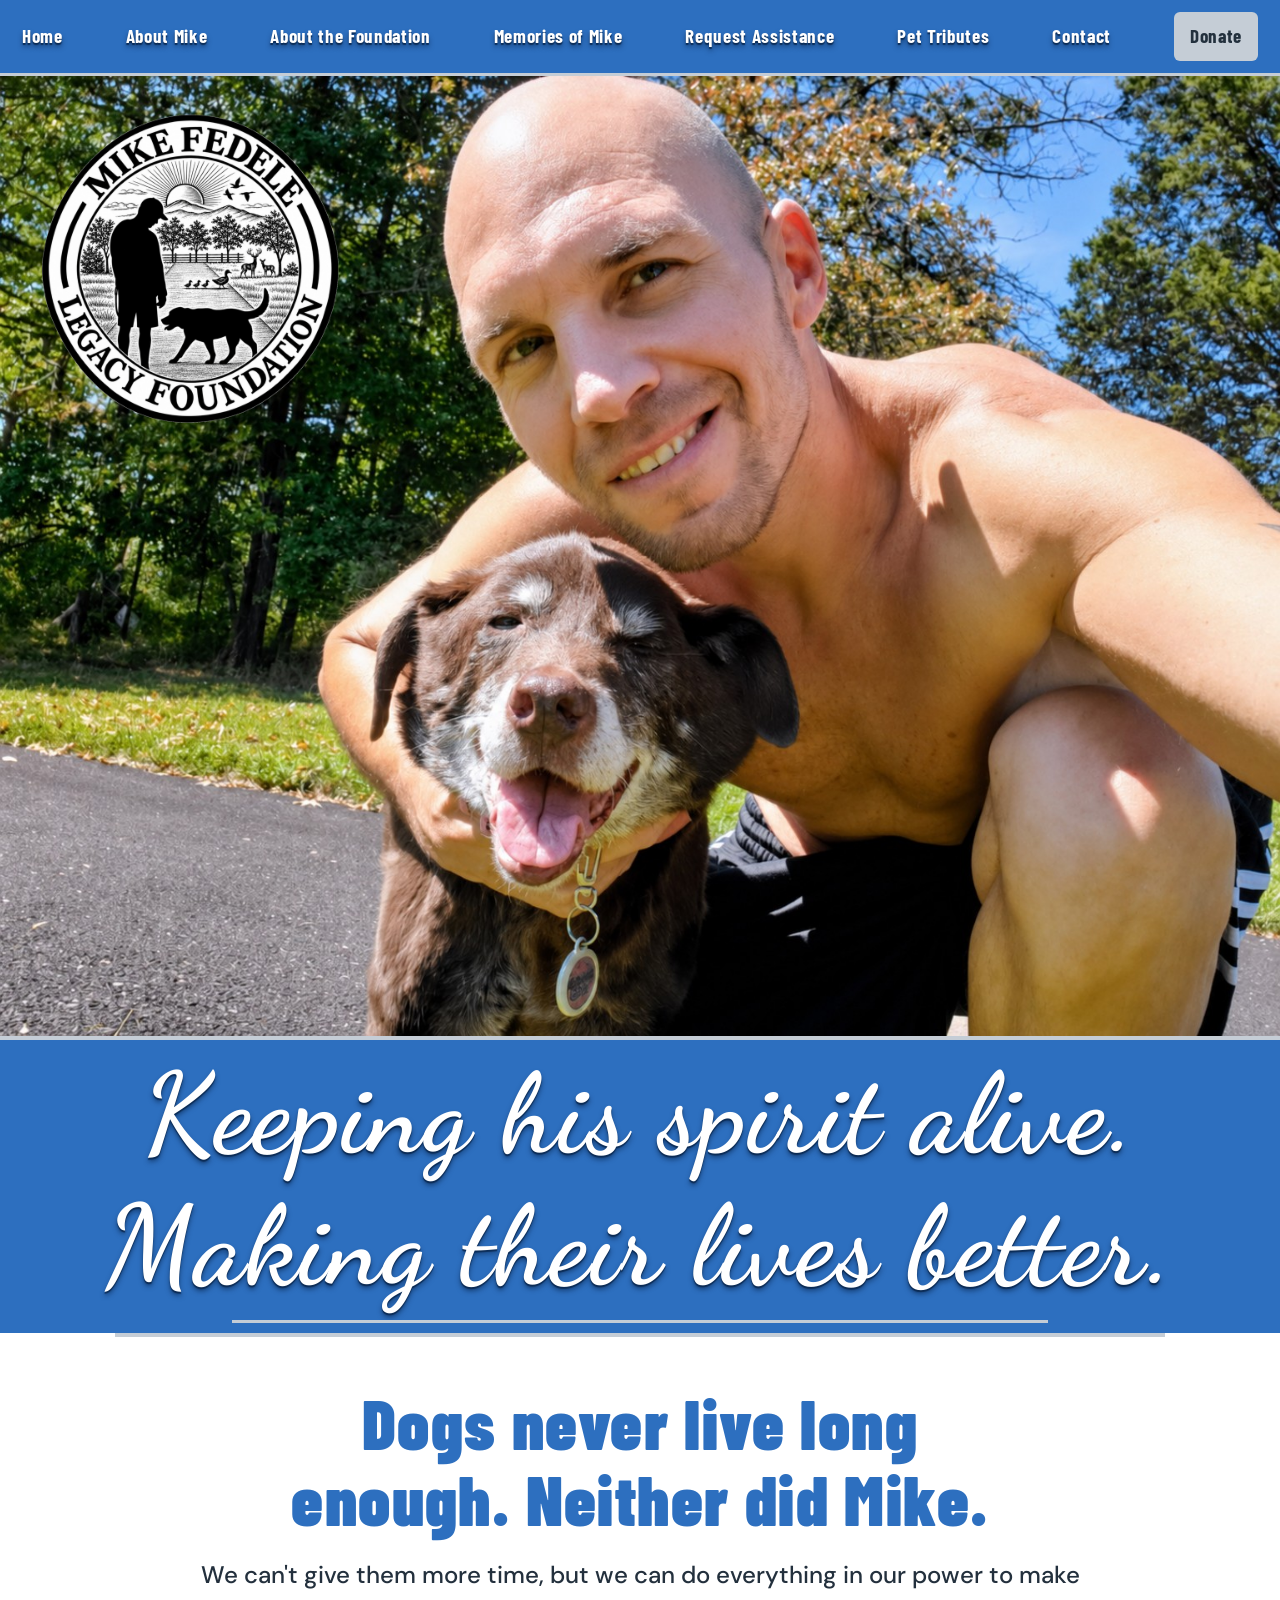
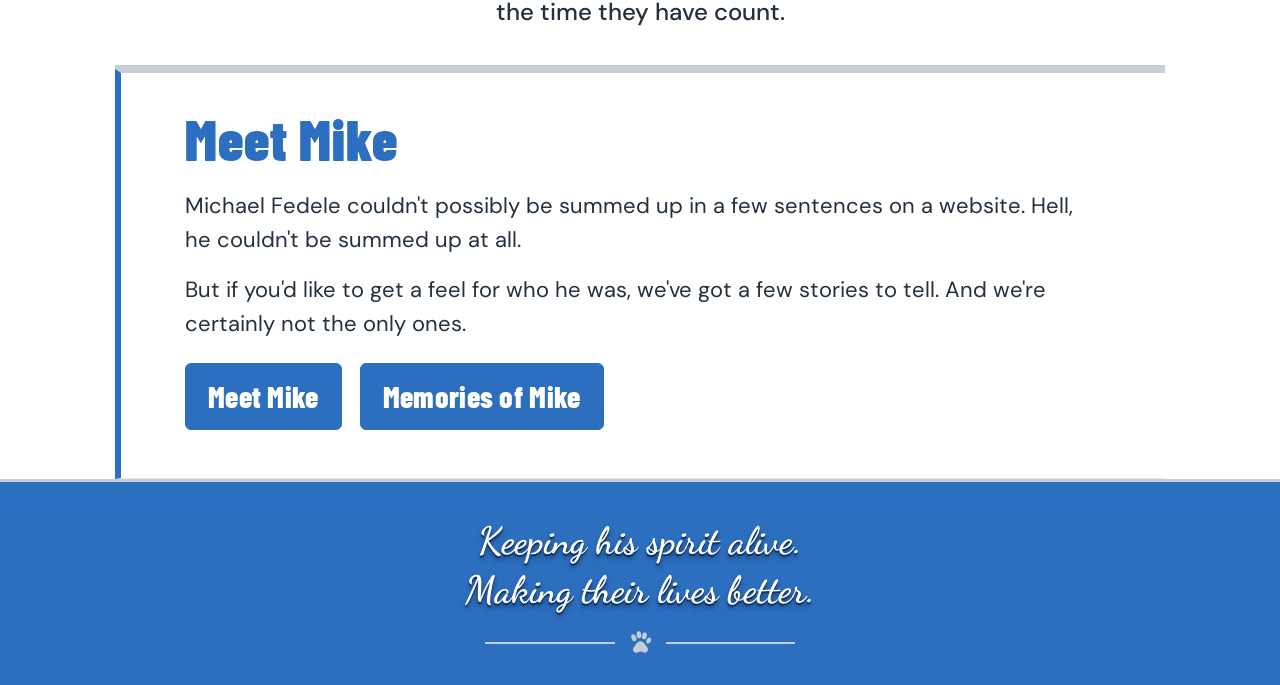
==== commit 06e688a4: "Unify white-on-blue shadows and improve homepage script legibility" ====
--- a/index.html
+++ b/index.html
@@ -101,6 +101,11 @@
 .interior-brand-header .interior-brand-logo{width:clamp(88px,12vw,132px)!important}
 .interior-brand-header .interior-brand-name{font-family:"Cinzel",Georgia,serif!important;letter-spacing:.055em!important;font-size:clamp(20px,2.8vw,32px)!important;line-height:1.25!important}
 @media(max-width:600px){.interior-brand-header{flex-direction:row!important;gap:12px!important;padding:13px 12px!important;min-height:100px}.interior-brand-header .interior-brand-logo{width:clamp(72px,19vw,100px)!important}.interior-brand-header .interior-brand-name{font-size:clamp(16px,4.3vw,23px)!important;letter-spacing:.03em!important}.foundation-footer-simple .footer-tagline{font-size:clamp(25px,6.2vw,32px)!important}}
+
+/* Unified readable white lettering on Mike Blue */
+.site-header .mobile-bar>span,.site-header .mobile-brand-name,.site-header .mobile-menu summary,.site-header .desktop-nav a:not(.donate-nav),.site-header .mobile-nav a:not(.donate-nav),.about-hero h1,.about-hero p,.hero-banner h1,.foundation-footer .footer-tagline,.foundation-footer .footer-tagline span{ text-shadow:0 2px 1px rgba(8,38,76,.85),0 4px 5px rgba(4,24,58,.52)!important; }
+.hero-banner h1{letter-spacing:.015em!important;line-height:1.18!important;padding-inline:8px!important;}
+@media(max-width:440px){.hero-banner h1{font-size:clamp(34px,7.8vw,41px)!important;letter-spacing:.012em!important;line-height:1.2!important}}
 </style><link rel="preconnect" href="https://fonts.googleapis.com"><link rel="preconnect" href="https://fonts.gstatic.com" crossorigin><link href="https://fonts.googleapis.com/css2?family=Barlow+Condensed:wght@600;700;800;900&family=DM+Sans:wght@400;500;600;700&family=Dancing+Script:wght@600;700&family=Bree+Serif&display=swap" rel="stylesheet"><link href="https://fonts.googleapis.com/css2?family=Cinzel:wght@600;700;800&display=swap" rel="stylesheet"></head><body><header class="site-header"><nav class="desktop-nav" aria-label="Main navigation"><a href="index.html#home">Home</a><a href="about-mike.html">About Mike</a><a href="about-the-foundation.html">About the Foundation</a><a href="memories-of-mike.html">Memories of Mike</a><a href="request-assistance.html">Request Assistance</a><a href="pet-tributes.html">Pet Tributes</a><a href="contact.html">Contact</a><a class="donate-nav" href="donate.html">Donate</a></nav><div class="mobile-bar"><span>Mike Fedele Legacy Foundation</span><details class="mobile-menu"><summary aria-label="Open navigation menu">☰ Menu</summary><nav class="mobile-nav" aria-label="Mobile navigation"><a href="index.html#home">Home</a><a href="about-mike.html">About Mike</a><a href="about-the-foundation.html">About the Foundation</a><a href="memories-of-mike.html">Memories of Mike</a><a href="request-assistance.html">Request Assistance</a><a href="pet-tributes.html">Pet Tributes</a><a href="contact.html">Contact</a><a class="donate-nav" href="donate.html">Donate</a></nav></details></div></header><main><section class="hero" id="home"><img class="hero-original" src="file_00000000ce7481f59edd131a9136a157.jpg" alt="Michael crouching with Snickers outdoors"><img class="hero-seal" src="mike_fedele_logo_circular_transparent.png" alt="Mike Fedele Legacy Foundation official seal"><div class="hero-banner"><h1>Keeping his spirit alive.<br>Making their lives better.</h1><div class="silver-stroke" aria-hidden="true"></div></div></section>
 <section class="statement"><h2>Dogs never live long enough. Neither did Mike.</h2><p>We can't give them more time, but we can do everything in our power to make the time they have count.</p></section>
 
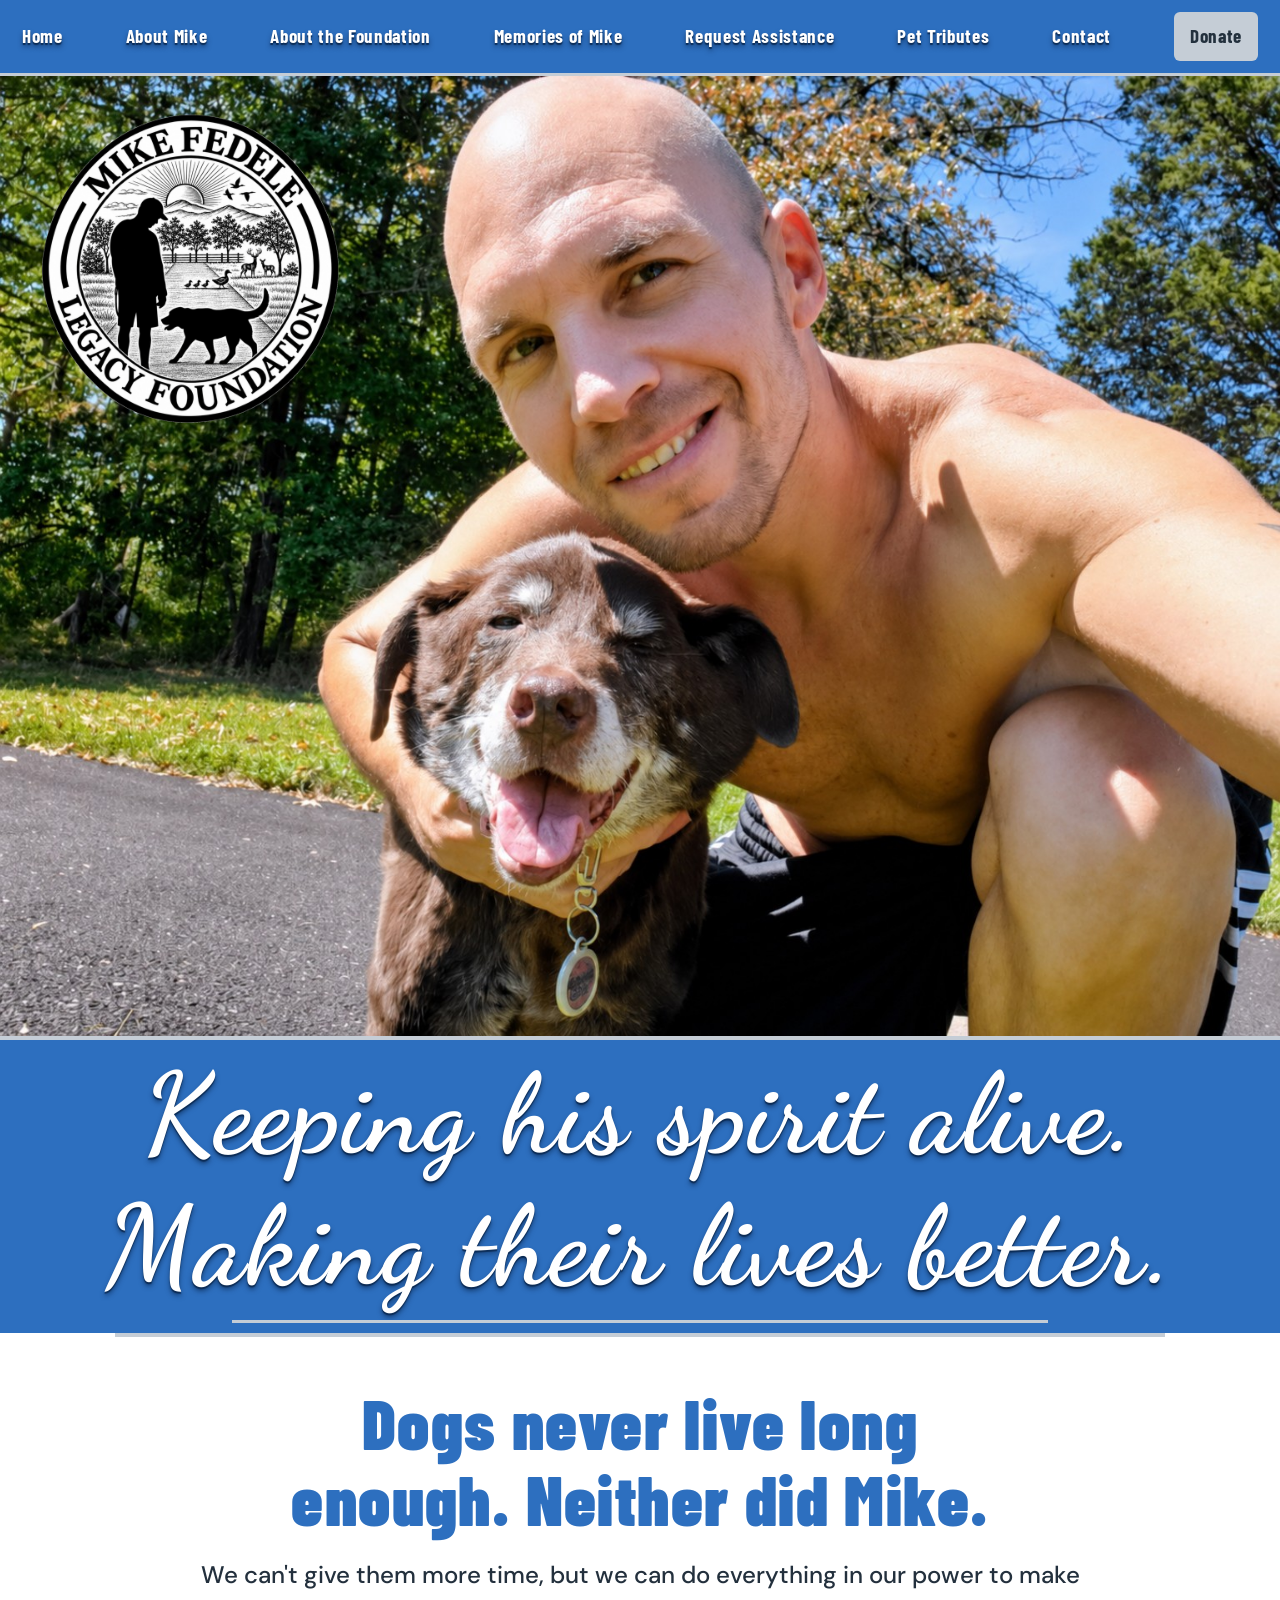
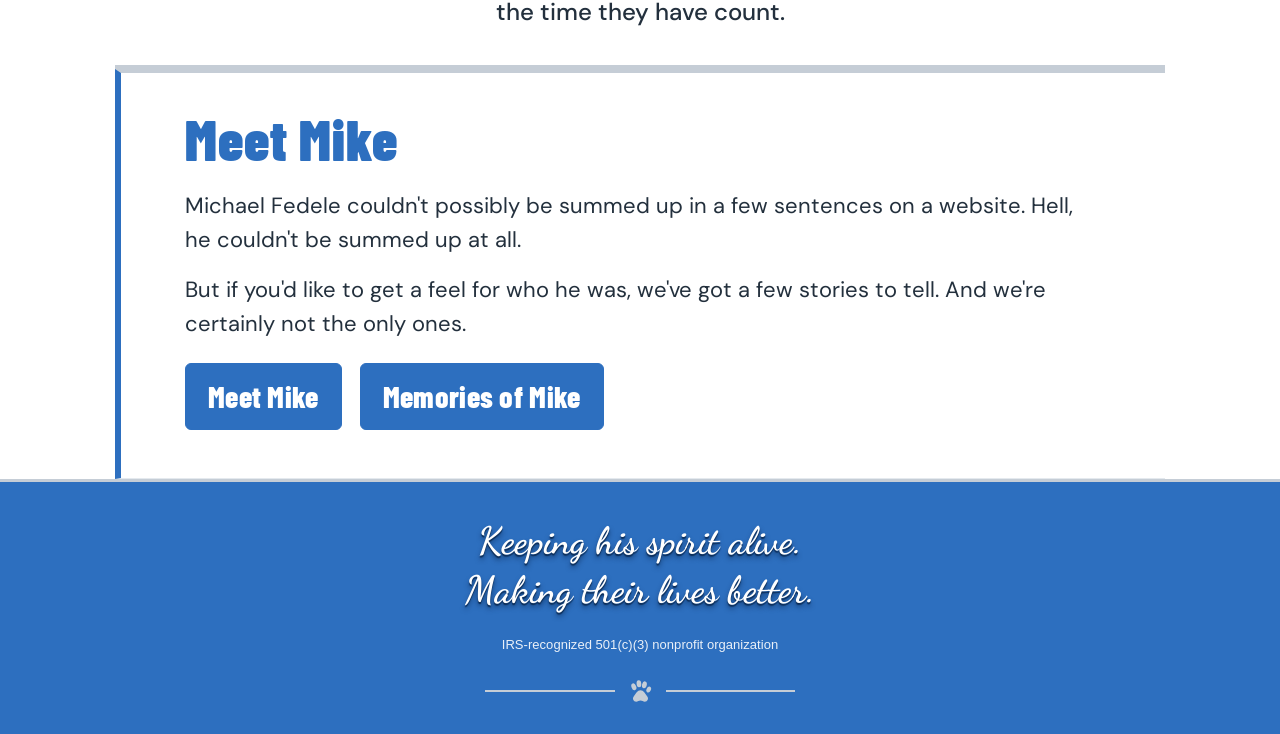
==== commit 03e0f43f: "Display 501(c)(3) status in footer and donation tax disclosure" ====
--- a/index.html
+++ b/index.html
@@ -54,7 +54,7 @@
 .mobile-menu{flex:0 0 auto!important}
 .mobile-menu summary{font-family:"Barlow Condensed",Impact,sans-serif!important;font-weight:800!important;font-size:clamp(17px,3.6vw,22px)!important}
 #michael .links .button{font-family:"Barlow Condensed",Impact,"Arial Narrow",sans-serif!important;font-weight:800!important;font-size:clamp(22px,3.8vw,30px)!important;line-height:1.15!important;letter-spacing:.01em!important;padding:15px 22px!important;text-align:center!important}
-@media(max-width:440px){.mobile-bar{gap:7px!important;padding:11px 3%!important}.mobile-bar>span{font-size:clamp(16px,4.15vw,20px)!important;max-width:calc(100% - 113px)!important}.mobile-menu summary{font-size:18px!important;padding:8px 9px!important}#michael .links .button{font-size:23px!important;padding:14px 18px!important}}
+@media(max-width:440px){.mobile-bar{gap:7px!important;padding:11px 3%!important}.mobile-bar>span{font-size:clamp(18px,4.9vw,24px)!important;max-width:calc(100% - 113px)!important}.mobile-menu summary{font-size:23px!important;padding:6px 12px!important;min-width:42px!important;text-align:center!important}#michael .links .button{font-size:23px!important;padding:14px 18px!important}}
 
 /* Homepage screenshot corrections: lighter Meet Mike copy and reduced dead space */
 #michael p{font-family:"DM Sans",system-ui,-apple-system,"Segoe UI",sans-serif!important;font-weight:400!important;font-size:clamp(18px,2.25vw,22px)!important;line-height:1.55!important;letter-spacing:0!important;margin-bottom:16px!important}
@@ -106,7 +106,7 @@
 .site-header .mobile-bar>span,.site-header .mobile-brand-name,.site-header .mobile-menu summary,.site-header .desktop-nav a:not(.donate-nav),.site-header .mobile-nav a:not(.donate-nav),.about-hero h1,.about-hero p,.hero-banner h1,.foundation-footer .footer-tagline,.foundation-footer .footer-tagline span{ text-shadow:0 2px 1px rgba(8,38,76,.85),0 4px 5px rgba(4,24,58,.52)!important; }
 .hero-banner h1{letter-spacing:.015em!important;line-height:1.18!important;padding-inline:8px!important;}
 @media(max-width:440px){.hero-banner h1{font-size:clamp(34px,7.8vw,41px)!important;letter-spacing:.012em!important;line-height:1.2!important}}
-</style><link rel="preconnect" href="https://fonts.googleapis.com"><link rel="preconnect" href="https://fonts.gstatic.com" crossorigin><link href="https://fonts.googleapis.com/css2?family=Barlow+Condensed:wght@600;700;800;900&family=DM+Sans:wght@400;500;600;700&family=Dancing+Script:wght@600;700&family=Bree+Serif&display=swap" rel="stylesheet"><link href="https://fonts.googleapis.com/css2?family=Cinzel:wght@600;700;800&display=swap" rel="stylesheet"></head><body><header class="site-header"><nav class="desktop-nav" aria-label="Main navigation"><a href="index.html#home">Home</a><a href="about-mike.html">About Mike</a><a href="about-the-foundation.html">About the Foundation</a><a href="memories-of-mike.html">Memories of Mike</a><a href="request-assistance.html">Request Assistance</a><a href="pet-tributes.html">Pet Tributes</a><a href="contact.html">Contact</a><a class="donate-nav" href="donate.html">Donate</a></nav><div class="mobile-bar"><span>Mike Fedele Legacy Foundation</span><details class="mobile-menu"><summary aria-label="Open navigation menu">☰ Menu</summary><nav class="mobile-nav" aria-label="Mobile navigation"><a href="index.html#home">Home</a><a href="about-mike.html">About Mike</a><a href="about-the-foundation.html">About the Foundation</a><a href="memories-of-mike.html">Memories of Mike</a><a href="request-assistance.html">Request Assistance</a><a href="pet-tributes.html">Pet Tributes</a><a href="contact.html">Contact</a><a class="donate-nav" href="donate.html">Donate</a></nav></details></div></header><main><section class="hero" id="home"><img class="hero-original" src="file_00000000ce7481f59edd131a9136a157.jpg" alt="Michael crouching with Snickers outdoors"><img class="hero-seal" src="mike_fedele_logo_circular_transparent.png" alt="Mike Fedele Legacy Foundation official seal"><div class="hero-banner"><h1>Keeping his spirit alive.<br>Making their lives better.</h1><div class="silver-stroke" aria-hidden="true"></div></div></section>
+</style><link rel="preconnect" href="https://fonts.googleapis.com"><link rel="preconnect" href="https://fonts.gstatic.com" crossorigin><link href="https://fonts.googleapis.com/css2?family=Barlow+Condensed:wght@600;700;800;900&family=DM+Sans:wght@400;500;600;700&family=Dancing+Script:wght@600;700&family=Bree+Serif&display=swap" rel="stylesheet"><link href="https://fonts.googleapis.com/css2?family=Cinzel:wght@600;700;800&display=swap" rel="stylesheet"></head><body><header class="site-header"><nav class="desktop-nav" aria-label="Main navigation"><a href="index.html#home">Home</a><a href="about-mike.html">About Mike</a><a href="about-the-foundation.html">About the Foundation</a><a href="memories-of-mike.html">Memories of Mike</a><a href="request-assistance.html">Request Assistance</a><a href="pet-tributes.html">Pet Tributes</a><a href="contact.html">Contact</a><a class="donate-nav" href="donate.html">Donate</a></nav><div class="mobile-bar"><span>Mike Fedele Legacy Foundation</span><details class="mobile-menu"><summary aria-label="Open navigation menu">☰</summary><nav class="mobile-nav" aria-label="Mobile navigation"><a href="index.html#home">Home</a><a href="about-mike.html">About Mike</a><a href="about-the-foundation.html">About the Foundation</a><a href="memories-of-mike.html">Memories of Mike</a><a href="request-assistance.html">Request Assistance</a><a href="pet-tributes.html">Pet Tributes</a><a href="contact.html">Contact</a><a class="donate-nav" href="donate.html">Donate</a></nav></details></div></header><main><section class="hero" id="home"><img class="hero-original" src="file_00000000ce7481f59edd131a9136a157.jpg" alt="Michael crouching with Snickers outdoors"><img class="hero-seal" src="mike_fedele_logo_circular_transparent.png" alt="Mike Fedele Legacy Foundation official seal"><div class="hero-banner"><h1>Keeping his spirit alive.<br>Making their lives better.</h1><div class="silver-stroke" aria-hidden="true"></div></div></section>
 <section class="statement"><h2>Dogs never live long enough. Neither did Mike.</h2><p>We can't give them more time, but we can do everything in our power to make the time they have count.</p></section>
 
 <section id="michael"><h2>Meet Mike</h2><p>Michael Fedele couldn't possibly be summed up in a few sentences on a website. Hell, he couldn't be summed up at all.</p><p>But if you'd like to get a feel for who he was, we've got a few stories to tell. And we're certainly not the only ones.</p><div class="links"><a class="button" href="about-mike.html">Meet Mike</a><a class="button" href="memories-of-mike.html">Memories of Mike</a></div></section>
@@ -115,4 +115,4 @@
 
 
 
-</main><footer class="foundation-footer foundation-footer-simple"><div class="footer-tagline"><span>Keeping his spirit alive.</span><span>Making their lives better.</span></div><div class="brand-paw-divider" aria-hidden="true"><span></span><svg viewBox="0 0 64 64" width="25" height="25" fill="currentColor" xmlns="http://www.w3.org/2000/svg"><ellipse cx="15" cy="20" rx="6" ry="9" transform="rotate(-22 15 20)"/><ellipse cx="28" cy="12" rx="6" ry="9" transform="rotate(-6 28 12)"/><ellipse cx="42" cy="15" rx="6" ry="9" transform="rotate(14 42 15)"/><ellipse cx="53" cy="27" rx="5.5" ry="8" transform="rotate(25 53 27)"/><path d="M32 29c-8 0-12 9-17 15-5 6-1 14 6 14 4 0 7-3 11-3s7 3 11 3c7 0 11-8 6-14-5-6-9-15-17-15z"/></svg><span></span></div></footer></body></html>+</main><footer class="foundation-footer foundation-footer-simple"><div class="footer-tagline"><span>Keeping his spirit alive.</span><span>Making their lives better.</span></div><p class="foundation-tax-status" style="margin:14px auto 8px;padding:0 16px;text-align:center;font:500 13px/1.5 Arial,sans-serif;color:inherit;opacity:.9">IRS-recognized 501(c)(3) nonprofit organization</p><div class="brand-paw-divider" aria-hidden="true"><span></span><svg viewBox="0 0 64 64" width="25" height="25" fill="currentColor" xmlns="http://www.w3.org/2000/svg"><ellipse cx="15" cy="20" rx="6" ry="9" transform="rotate(-22 15 20)"/><ellipse cx="28" cy="12" rx="6" ry="9" transform="rotate(-6 28 12)"/><ellipse cx="42" cy="15" rx="6" ry="9" transform="rotate(14 42 15)"/><ellipse cx="53" cy="27" rx="5.5" ry="8" transform="rotate(25 53 27)"/><path d="M32 29c-8 0-12 9-17 15-5 6-1 14 6 14 4 0 7-3 11-3s7 3 11 3c7 0 11-8 6-14-5-6-9-15-17-15z"/></svg><span></span></div></footer></body></html>
